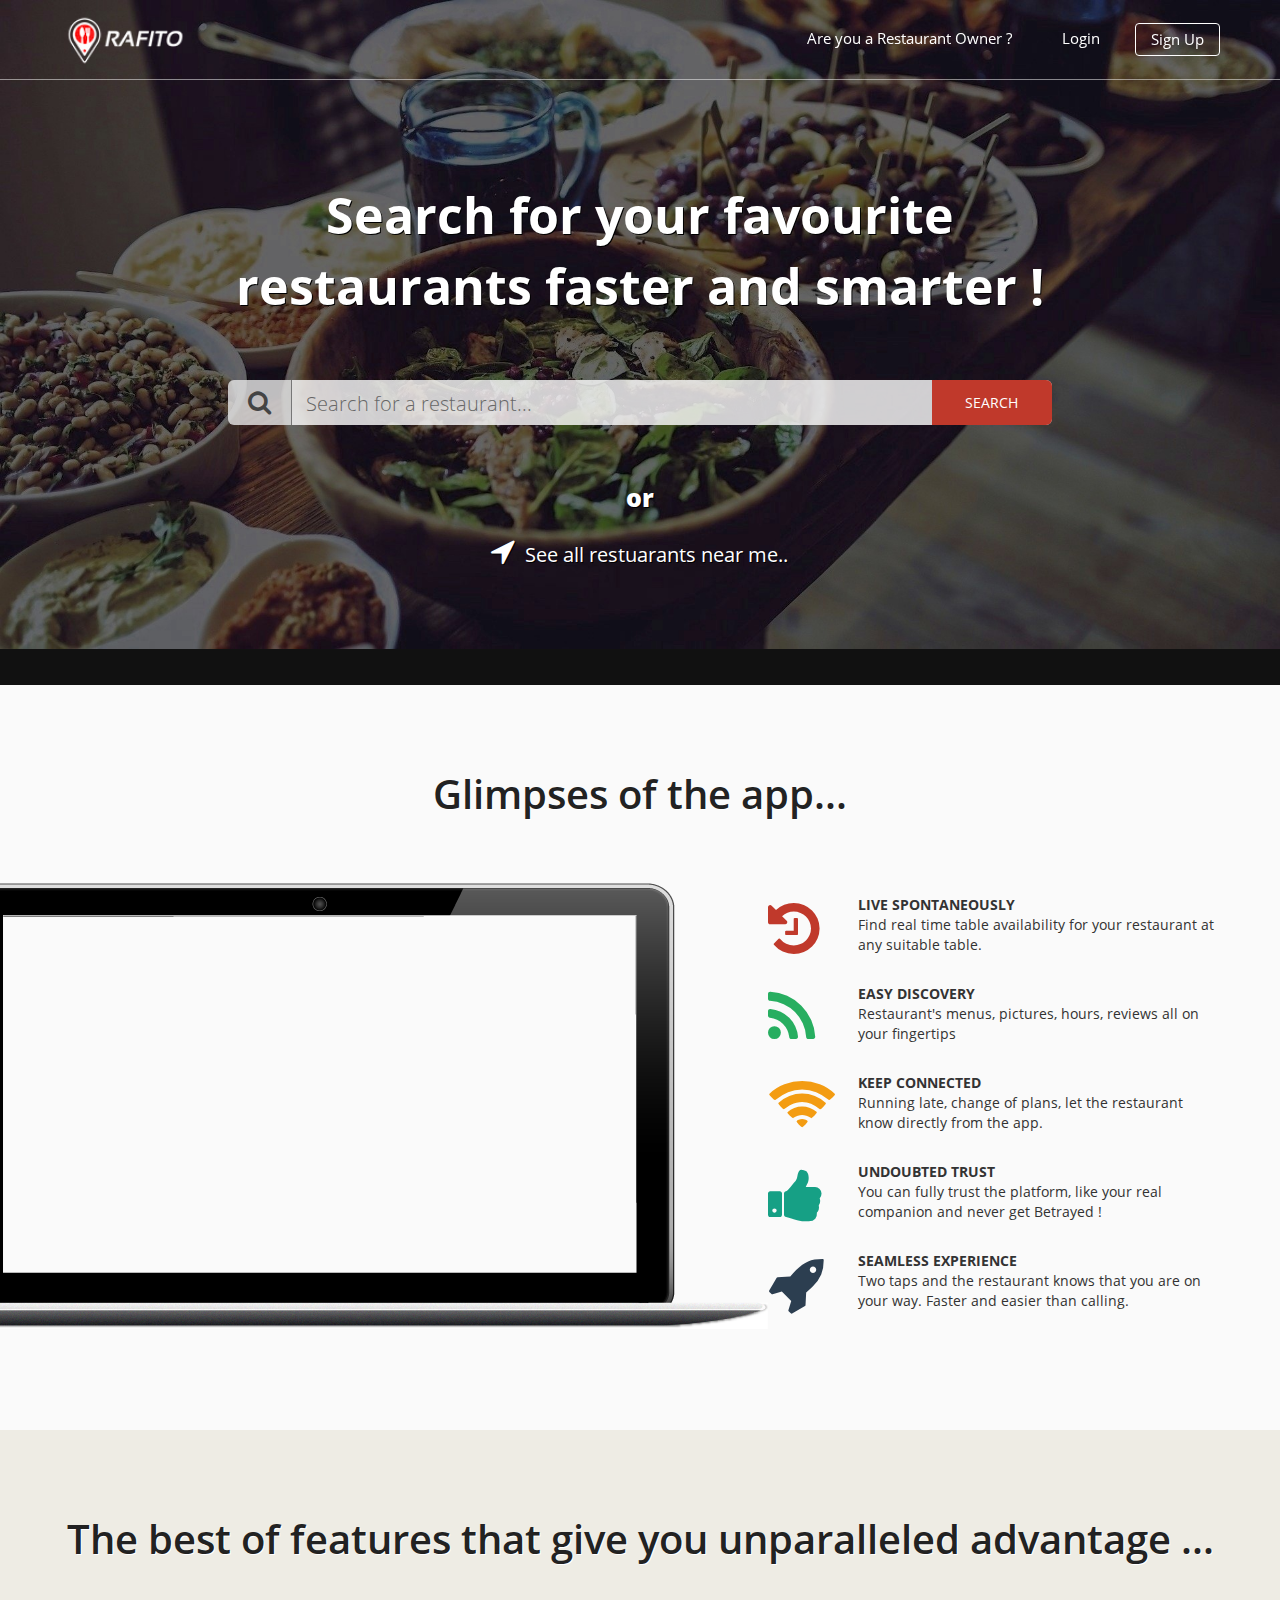
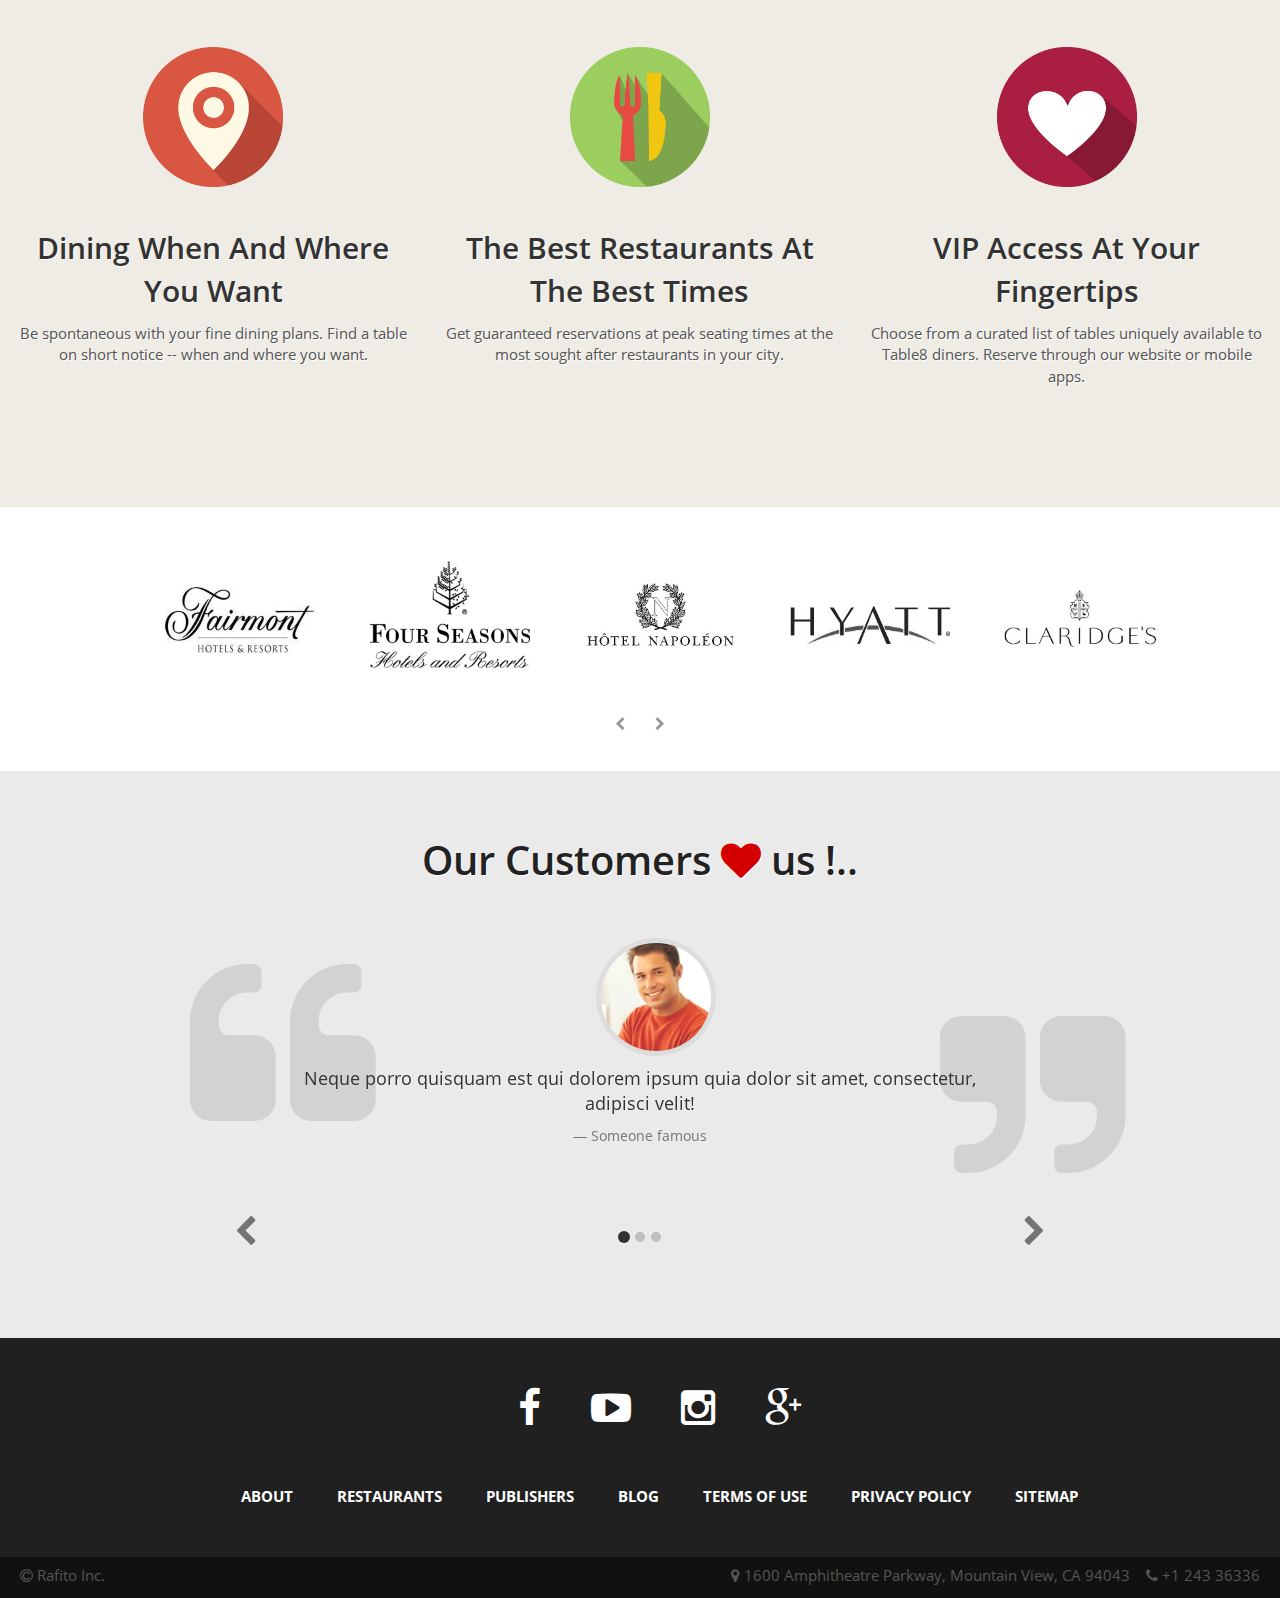
==== home.html @ d4e4ebee "beggining the search page" ====
<!DOCTYPE html>
<html>
	<head>
		<title>RAFITO</title>
		<link type="image/x-icon" rel="shortcut icon" href="" />
		<link rel="stylesheet" type="text/css" href="assets/css/style_home.css">
		<link rel="stylesheet" type="text/css" href="bower_components/bootstrap/dist/css/bootstrap.css">
		<link rel="stylesheet" type="text/css" href="bower_components/bootstrap/dist/css/bootstrap-theme.css">
		<link href="assets/fonts/font-awesome/css/font-awesome.min.css" rel="stylesheet" type="text/css"/>
		<script type="text/javascript" src="bower_components/jquery/dist/jquery.js"></script>
		
	</head>

	<body>
		<script type="text/javascript" src="bower_components/skrollr/src/skrollr.js"></script>
		<script type="text/javascript" src="bower_components/bootstrap/dist/js/bootstrap.js"></script>
		<script type="text/javascript" src="assets/plugins/jquery.scrollbox.js"></script>


		<div class="block start" >
	
			<img class="main-img" src="assets/img/back1.jpg">
			<div class="header" data-200="background:rgba(0,0,0,0);;border-bottom: 1px solid rgba(255,255,255,0.5);box-shadow: 0px 0px 0px 0px rgba(0,0,0,1);height:80px" data-500="background:rgba(50,50,50,1);height: 60px;box-shadow: -1px -3px 10px 4px rgba(0,0,0,0.75);border-bottom: 1px solid rgba(0,0,0,0);">
				<img src="assets/img/logo.png" class="logo" data-200="top:8px" data-500="top:-2px">
				<div class="header-search-bar-wrapper" data-200="top:-400px" data-500="top:12px">
					<i class="header-search-icon fa fa-search"></i>
					<input type="text" name="search" placeholder="Search for a restaurant...">
					<button class="header-input-search">SEARCH</button>
				</div>
				<div class="nav-buttons"  data-200="padding-top:13px" data-500="padding-top:4px">
					<div class="button ">Are you a Restaurant Owner ?</div>
					<div class="button ">Login</div>
					<div class="button makeup">Sign Up</div>
				</div>
			</div>
			<div class="head-text row">
				Search for your favourite restaurants faster and smarter !
			</div>
			<div class="search-box-wrapper row">
				<div class="col-md-8 col-md-offset-2">
					<div class="search-bar-wrapper">
						<i class="search-icon fa fa-search"></i>
						<input type="text" name="search" placeholder="Search for a restaurant...">
						<button class="input-search">SEARCH</button>
					</div>
				</div>
			</div>
			<div class="or-wrapper row">
				<div class="col-md-8 col-md-offset-2">
					<span class="or">or</span>
					<br><br>
					<div class="area-search-wrapper">
						<i class="area-search fa fa-location-arrow "></i><span class="area-search-text">&nbsp;&nbsp;See all restuarants near me..</span>
					</div>
				</div>
			</div>
		</div>

		<div class="block slider">
			<div class="row">
				<div class="slider-head col-md-12">Glimpses of the app...</div>
			</div>
			<div class="row">
				<div class="col-md-12">
					<img class="mac-frame" src='assets/img/mac2.png'>
					<div class="slider-side-frame">
						<div class="slider-desc-1 slider-desc">
							<div class="slider-desc-icon icon-1"><i class="fa fa-history"></i></div>
							<div class="slider-desc-text text-1">
								<span class="frmt">live spontaneously</span><br>
								Find real time table availability for your restaurant at any suitable table.
							</div>
						</div>
						<div class="slider-desc-2 slider-desc">
							<div class="slider-desc-icon icon-2"><i class="fa fa-rss"></i></div>
							<div class="slider-desc-text text-1">
								<span class="frmt">Easy Discovery</span><br>
								Restaurant's menus, pictures, hours, reviews all on your fingertips
							</div>
						</div>
						<div class="slider-desc-3 slider-desc">
							<div class="slider-desc-icon icon-3"><i class="fa fa-wifi"></i></div>
							<div class="slider-desc-text text-1">
								<span class="frmt">Keep Connected</span><br>
								Running late, change of plans, let the restaurant know directly from the app.
							</div>
						</div>
						<div class="slider-desc-4 slider-desc">
							<div class="slider-desc-icon icon-4"><i class="fa fa-thumbs-up"></i></div>
							<div class="slider-desc-text text-1">
								<span class="frmt">Undoubted Trust</span><br>
								You can fully trust the platform, like your real companion and never get Betrayed !
							</div>
						</div>
						<div class="slider-desc-5 slider-desc">
							<div class="slider-desc-icon icon-5"><i class="fa fa-rocket"></i></div>
							<div class="slider-desc-text text-1">
								<span class="frmt">Seamless Experience</span><br>
								Two taps and the restaurant knows that you are on your way. Faster and easier than calling.
							</div>
						</div>
					</div>
				</div>
			</div>
		</div>

		<div class="block features">
			<div class="row">
				<div class="class-md-12 feature-head">The best of features that give you unparalleled advantage ... </div>
			</div>
			<div class="row">
				<div class="col-md-4 feature-box">
					<img class="feature-img" src="assets/img/f1.png">
					<div class="feature-main">Dining When And Where You Want</div>
					<div class="feature-desc">Be spontaneous with your fine dining plans. Find a table on short notice -- when and where you want.</div>
				</div>
				<div class="col-md-4 feature-box">
					<img class="feature-img" src="assets/img/f2.png">
					<div class="feature-main">The Best Restaurants At The Best Times</div>
					<div class="feature-desc">Get guaranteed reservations at peak seating times at the most sought after restaurants in your city.</div>
				</div>
				<div class="col-md-4 feature-box">
					<img class="feature-img" src="assets/img/f3.png">
					<div class="feature-main">VIP Access At Your Fingertips</div>
					<div class="feature-desc">Choose from a curated list of tables uniquely available to Table8 diners. Reserve through our website or mobile apps.</div>
				</div>
			</div>
		</div>

		<div class="block clients">
			<div class='row'>
			    <div id="demo5" class="scroll-img">
			      	<ul>
			        	<li><a href="http://www.faceyourmanga.com/mangatar.php?id=234" target="_blank"><img src="assets/img/c1.jpg"></a></li>
				        <li><a href="http://www.faceyourmanga.com/mangatar.php?id=485" target="_blank"><img src="assets/img/c2.png"></a></li>
				        <li><a href="http://www.faceyourmanga.com/mangatar.php?id=511" target="_blank"><img src="assets/img/c3.jpg"></a></li>
				        <li><a href="http://www.faceyourmanga.com/mangatar.php?id=725" target="_blank"><img src="assets/img/c4.jpg"></a></li>
				        <li><a href="http://www.faceyourmanga.com/mangatar.php?id=840" target="_blank"><img src="assets/img/c5.jpg"></a></li>
				        <li><a href="http://www.faceyourmanga.com/mangatar.php?id=934" target="_blank"><img src="assets/img/c6.jpg"></a></li>
				        <li><a href="http://www.faceyourmanga.com/mangatar.php?id=1295" target="_blank"><img src="assets/img/c7.jpg"></a></li>
			      	</ul>
			    </div>
			    <div id="demo5-btn" class="text-center">
			      	<button class="btn" id="demo5-backward"><i class="fa fa-chevron-left"></i> </button>
			      	<button class="btn" id="demo5-forward"> <i class="fa fa-chevron-right"></i></button>
			    </div>
			</div>
		</div>

		<div class="block customer-love">
			<div class="quote quote-before"><i class="fa fa-quote-left"></i></div>
			<div class="quote quote-after"><i class="fa fa-quote-right"></i></div>
			<div class="row">
				<div class='col-md-12 customer-love-head'>
					Our Customers <i class=" heart fa fa-heart"></i> us !..
				</div>
			</div>
			<div class='row'>
			<div class='col-md-offset-2 col-md-8'>
		    	<div class="carousel slide" data-ride="carousel" id="quote-carousel">
		        <!-- Bottom Carousel Indicators -->
		        	<ol class="carousel-indicators">
		          		<li data-target="#quote-carousel" data-slide-to="0" class="active"></li>
		          		<li data-target="#quote-carousel" data-slide-to="1"></li>
		          		<li data-target="#quote-carousel" data-slide-to="2"></li>
		        	</ol>
		        
		        	<!-- Carousel Slides / Quotes -->
		        	<div class="carousel-inner">
		        
			          	<!-- Quote 1 -->
			          	<div class="item active">
			            	<blockquote>
			              		<div class="row">
			                		<div class="col-sm-2 col-sm-offset-5 text-center">
			                  			<img class="img-circle" src="assets/img/p1.jpg" style="width: 120px;">
			                		</div>
			                		<div class="col-sm-12 text-center">
			                  			<p>Neque porro quisquam est qui dolorem ipsum quia dolor sit amet, consectetur, adipisci velit!</p>
			                  			<small>Someone famous</small>
			                		</div>
			              		</div>
			            	</blockquote>
			          	</div>
			          
			          	<!-- Quote 2 -->
			          	<div class="item">
			            	<blockquote>
			              		<div class="row">
			                		<div class="col-sm-2 col-sm-offset-5 text-center">
			                  			<img class="img-circle" src="assets/img/p2.jpg" style="width: 120px;">
			                		</div>
			                		<div class="col-sm-12 text-center">
			                  			<p>Lorem ipsum dolor sit amet, consectetur adipiscing elit. Etiam auctor nec lacus ut tempor. Mauris.</p>
			                  			<small>Someone famous</small>
			                		</div>
			              		</div>
			            	</blockquote>
			          	</div>
			          
			          	<!-- Quote 3 -->
			          	<div class="item">
			            	<blockquote>
			              		<div class="row">
			                		<div class="col-sm-2 col-sm-offset-5 text-center">
			                  			<img class="img-circle" src="assets/img/p3.jpg" style="width: 120px;">
			                		</div>
			                		<div class="col-sm-12 text-center">
			                  			<p>Lorem ipsum dolor sit amet, consectetur adipiscing elit. Ut rutrum elit in arcu blandit, eget pretium nisl accumsan. Sed ultricies commodo tortor, eu pretium mauris.</p>
			                  			<small>Someone famous</small>
			                		</div>
			              		</div>
			            	</blockquote>
			          	</div>
		        	</div>
		        
			        <!-- Carousel Buttons Next/Prev -->
			        <a data-slide="prev" href="#quote-carousel" class="left carousel-control"><i class="fa fa-chevron-left"></i></a>
			        
			        <a data-slide="next" href="#quote-carousel" class="right carousel-control"><i class="fa fa-chevron-right"></i></a>
			      
		     	</div>                          
			</div>
			</div>
		</div>

		<div class="block footer">
			<div class="row social-wrapper">
				<div class="col-md-10 col-md-offset-1">
					<ul class="social_links">
						<li><a href="#"><i class="fa fa-facebook facebook-col"></i></a></li>
						<li><a href="#"><i class="fa fa-youtube-play youtube-col"></i></a></li>
						<li><a href="#"><i class="fa fa-instagram instagram-col"></i></a></li>
						<li><a href="#"><i class="fa fa-google-plus google-col"></i></a></li>
					</ul>
				</div>
			</div>

			<div class="row links-wrapper">
				<div class="col-md-10 col-md-offset-1">
					<ul class="footer_links">
						<li><a href="#">About</a></li>
						<li><a href="#">Restaurants</a></li>
						<li><a href="#">Publishers</a></li>
						<li><a href="#">Blog</a></li>
						<li><a href="#">Terms of Use</a></li>
						<li><a href="#">Privacy Policy</a></li>
						<li><a href="#">Sitemap</a></li>
					</ul>
				</div>
			</div>
		</div>

		<div class="block copyright">
			<div class="state"><i class="fa fa-copyright "></i> Rafito Inc.</div>
			<div class="contact"><i class="fa fa-map-marker "></i> 1600 Amphitheatre Parkway, Mountain View, CA 94043&nbsp;&nbsp;&nbsp;&nbsp;<i class="fa fa-phone">&nbsp;</i>+1 243 36336</div>
		</div>

		<script type="text/javascript">
		    

		    $(document).ready(function() {
			 	//Set the carousel options
			  	$('#quote-carousel').carousel({
			    	pause: true,
			    	interval: 4000,
			  	});
			});

			var s = skrollr.init();

			$('#demo5').scrollbox({
  				direction: 'h',
  				distance: 210
			});
			$('#demo5-backward').click(function () {
			 	$('#demo5').trigger('backward');
			});
			$('#demo5-forward').click(function () {
			 	$('#demo5').trigger('forward');
			});

		</script>

	</body>
</html>
---- assets/css/style_home.css ----
/*----------------------------- GENERAL --------------------------------*/

@font-face {
    font-family: OpenSans;
    src: url(../fonts/OpenSans-Light.ttf);
    font-weight: 200;
}

@font-face {
    font-family: OpenSans;
    src: url(../fonts/OpenSans-Regular.ttf);
    font-weight: 400;
}

@font-face {
    font-family: OpenSans;
    src: url(../fonts/OpenSans-Semibold.ttf);
    font-weight: 500;
}

@font-face {
    font-family: OpenSans;
    src: url(../fonts/OpenSans-Bold.ttf);
    font-weight: 800;
}

@font-face {
    font-family: OpenSans;
    src: url(../fonts/OpenSans-ExtraBold.ttf);
    font-weight: 900;
}


body {
	margin: 0px;
	padding : 0px;
	font-family: 'OpenSans' !important;
	background-color: #111 !important;
}

.block {
	width : 100%;
	position: relative;
	float: left;
}




/*----------------------------- START --------------------------------*/

.start {
	height: 685px;
}

.main-img {
	position: absolute;
	width: 100%;
}

.header {
	position: fixed;
	width: 100%;
	height: 80px;
	border-bottom: 1px solid white;
	z-index: 1000;
}

.logo {
	position: absolute;
	top: 8px;
	left: 60px;
	width: 130px;
}


.header-search-bar-wrapper {
	position: relative;
	float: left;
	width: calc(100% - 850px);
	height:36px;
	background-color: rgba(255,255,255,1);
	border-radius: 6px;
	color: #444;
	left: 250px;
	top: -100px;
	overflow: hidden;
}

.header-search-bar-wrapper>input {
	height: 36px;
	background-color: transparent;
	outline: none;
	font-size: 15px;
	border: 0px;
	color: #000;
	line-height: 20px;
	padding-left: 10px;
	font-weight: 200;
	width: calc(100% - 150px);
}

.header-search-icon {
	font-size: 20px !important;
	padding: 12px 10px;
	border-top-left-radius: 6px;
	border-bottom-left-radius: 6px;
	background-color: rgba(40,40,40,0.1);
	border-right: 1px solid #aaa;
	display: inline !important;
}

.header-input-search {
	float: right;
	border-top-right-radius: 6px;
	border-bottom-right-radius: 6px;
	height: 37px;
	border: 0px;
	width: 80px;
	background: #c0392b;
	color: white;
	outline: none;
}

.nav-buttons {
	width: auto;
	float : right;
	padding-top: 13px;
	margin-right: 50px;
}

.button {
	width: auto;
	position: relative;
	float: left;
	color: white;
	font-size: 15px;
	padding: 5px 15px;
	cursor: pointer;
	margin: 10px;
}

.makeup {
	transition: all 0.5s;
	border-radius: 4px;
	border: 1px solid white;
}

.makeup:hover {
	border-radius: 4px;
	border: 1px solid white;
	background: white;
	color: black;
}

.head-text {
	margin-top: 180px;
	height: 100px;
	width: 100%;
	padding: 0% 15%;
	position: absolute;
	text-align: center;
	color: white;
	font-weight: 800;
	font-size: 50px; 
	text-shadow: 1px 1px black;
}

.search-box-wrapper {
	margin-top: 380px;
	height: 100px;
	width: 100%;
	position: absolute;
}

.or-wrapper {
	margin-top: 480px;
	height: 100px;
	width: 100%;
	position: absolute;
	text-align: center;
	color: white;
	text-shadow: 1px 1px black;
}

.or {
	color: white;
	font-weight: 900;
	text-shadow: 1px 1px black;
	font-size: 25px;
}

.search-bar-wrapper {
	height: 45px;
	background-color: rgba(255,255,255,0.8);
	border-radius: 6px;
	color: #444;
}

.search-bar-wrapper>input {
	height: 45px;
	background-color: transparent;
	outline: none;
	font-size: 20px;
	border: 0px;
	color: #000;
	line-height: 25px;
	padding-left: 10px;
	font-weight: 200;
	width: calc(100% - 200px);
}

.search-icon {
	font-size: 25px !important;
	padding: 10px 20px;
	border-top-left-radius: 6px;
	border-bottom-left-radius: 6px;
	background-color: rgba(40,40,40,0.1);
	border-right: 1px solid #777;
}

.input-search {
	float: right;
	border-top-right-radius: 6px;
	border-bottom-right-radius: 6px;
	height: 45px;
	border: 0px;
	width: 120px;
	background: #c0392b;
	color: white;
	outline: none;
}

::-webkit-input-placeholder { /* WebKit browsers */
    color:    #666;
}
:-moz-placeholder { /* Mozilla Firefox 4 to 18 */
   color:    #666;
   opacity:  1;
}
::-moz-placeholder { /* Mozilla Firefox 19+ */
   color:    #666;
   opacity:  1;
}
:-ms-input-placeholder { /* Internet Explorer 10+ */
   color:    #666;
}

.area-search {
	font-size: 30px !important;
}

.area-search-text {
	font-size: 20px;
}

.area-search-wrapper {
	cursor: pointer;
}




/*----------------------------- SLIDER --------------------------------*/

.slider {
	height: auto;
	background-color: #fafafa;
	padding-bottom: 100px;
	padding-top: 20px;
}

.slider-head {
	width: 100%;
	padding: 60px 0px;
	text-align: center;
	color: #222;
	font-weight: 500;
	font-size: 40px; 
	text-shadow: 1px 1px white;
}

.mac-frame {
	padding: 00px 0px;
	margin-left: -150px;
}

.slider-side-frame {
	width : 450px;
	height: auto;
	position: relative;
	float: right;
	right: 50px;
}

.slider-desc {
	width: 100%;
	height: 86px;
	margin: 3px;
}

.slider-desc-icon {
	width: 60px;
	font-size: 60px;
	float: left;
}

.icon-1 {
	color : #c0392b;
}

.icon-2 {
	color : #27ae60;
}

.icon-3 {
	color : #f39c12;
}

.icon-4 {
	color : #16a085;
}

.icon-5 {
	color : #2c3e50;
}

.slider-desc-text {
	width: 100%;
	padding-left: 90px;
	padding-top: 10px;
}

.frmt {
	text-transform: uppercase;
	font-weight: 800;
}




/*----------------------------- FEATURES --------------------------------*/

.features {
	height: auto;
	background-color: #eeece4;
	padding-bottom: 120px;
	padding-top: 0px;
}

.feature-box {
	text-align: center;
	text-shadow: 1px 1px white;
}

.feature-img {
	width: 140px;
	padding-bottom: 30px;
}

.feature-main {
	font-weight: 500;
	font-size: 30px;
	padding: 10px 20px;
}

.feature-desc {
	color: #555;
	font-size: 15px;
}

.feature-head {
	width: 100%;
	padding: 80px 0px;
	text-align: center;
	color: #222;
	font-weight: 500;
	font-size: 40px; 
	text-shadow: 1px 1px white;
}


/*----------------------------- CLIENTS --------------------------------*/

.clients {
	height: auto;
	background-color: #fff;
	padding: 30px 0px;
}

.clients-head {
	width: 100%;
	padding-top: 60px;
	text-align: center;
	color: #222;
	font-weight: 500;
	font-size: 40px; 
	text-shadow: 1px 1px white;
}

.scroll-img {
	width: 1100px;
	height: 160px;
	overflow: hidden;
	font-size: 0;
	margin-left: calc(50% - 550px);
}

.scroll-img ul {
	width: 700px;
	height: 600px;
	margin: 0;
}

.scroll-img ul li {
	display: inline-block;
	margin: 10px 0 10px 10px;
}

.scroll-img ul li a img {
	width: 200px;
	padding: 0px 20px;
	-webkit-filter: grayscale(100%);
	filter: grayscale(100%);
}

.scroll-img ul li a img:hover {
	-webkit-filter: grayscale(0%);
	filter: grayscale(0%);
}


#demo5.scroll-img ul {
	width: 1500px;
}

#demo5-btn {
	width: 1100px;
	padding-top: 10px;
	margin-left: calc(50% - 550px);
}

#demo5-btn>button {
	background-color: transparent;
	opacity: 0.5;
	outline: none;
}

#demo5-btn>button:hover {
	background-color: transparent;
	opacity: 1;
	box-shadow: 0px 0px 0px 0px;
}




/*----------------------------- CUSTOMER LOVE --------------------------------*/

.customer-love {
	height: auto;
	background-color: #eaeaea;
	padding-bottom: 80px;
	padding-top: 60px;
}

.customer-love-head {
	width: 100%;
	padding-bottom: 10px;
	text-align: center;
	color: #222;
	font-weight: 500;
	font-size: 40px; 
	text-shadow: 1px 1px white;
}

.quote {
	position: absolute;
	color: rgba(0,0,0,0.1);
	font-size: 200px;
}

.quote-before {
	top: 130px;
	left: calc(50% - 450px);
}

.quote-after {
	bottom: 100px;
	left: calc(50% + 300px);
}

.heart {
	color: #d40000 !important;
}

/* carousel */
#quote-carousel 
{
  padding: 0 10px 30px 10px;
  margin-top: 30px 0px 0px;
}

.carousel-inner {
	height: 300px;
}

/* Control buttons  */
#quote-carousel .carousel-control
{
  background: none;
  color: #222;
  font-size: 2.3em;
  text-shadow: none;
  margin-top:280px;
}
/* Previous button  */
#quote-carousel .carousel-control.left 
{
  left: -45px;
  color: black !important;
}
/* Next button  */
#quote-carousel .carousel-control.right 
{
  right: -45px;
  color: black !important;
}
/* Changes the position of the indicators */
#quote-carousel .carousel-indicators 
{
  right: 50%;
  top: auto;
  bottom: 0px;
  margin-right: -19px;

}
/* Changes the color of the indicators */
#quote-carousel .carousel-indicators li 
{
  background: #c0c0c0;
  border: 0px !important;
}
#quote-carousel .carousel-indicators .active 
{
  background: #333333;
}
#quote-carousel img
{
  width: 400px;
  border : 5px solid #ddd;
}
/* End carousel */

.item blockquote {
    border-left: none; 
    margin: 0;
}

.item blockquote img {
    margin-bottom: 10px;
}







/**
  MEDIA QUERIES
*/

/* Small devices (tablets, 768px and up) */
@media (min-width: 768px) { 
    #quote-carousel 
    {
      margin-bottom: 0;
      padding: 0 40px 30px 40px;
      margin-top: 30px;
    }
    
}

/* Small devices (tablets, up to 768px) */
@media (max-width: 768px) { 
    
    /* Make the indicators larger for easier clicking with fingers/thumb on mobile */
    
    #quote-carousel .carousel-indicators {
        bottom: -20px !important;  
    }
    #quote-carousel .carousel-indicators li {
        display: inline-block;
        margin: 0px 5px;
        width: 15px;
        height: 15px;
    }
    #quote-carousel .carousel-indicators li.active {
        margin: 0px 5px;
        width: 20px;
        height: 20px;
    }
}

/*----------------------------- FOOTER --------------------------------*/

.footer {
	height: auto;
	background-color: #202020;
	padding: 20px 0px;
}

.links-wrapper, .social-wrapper {
	text-align: center;
}

.footer_links, .social_links {
	text-transform: uppercase;
	font-weight: 800;
	color: #eee !important;
	list-style: none;
	font-size: 15px;
}

.social_links {
	font-size: 40px;
	font-weight: 900;
}

.footer_links>li, .social_links>li {
	display: inline-block;
	padding: 20px;
	margin-top: 10px 0px;
}

a {
	color: white !important;
}

.facebook-col:hover {
	color: #3b5998;
}

.youtube-col:hover {
	color: #bb0000;
}

.instagram-col:hover {
	color: #675144;
}

.google-col:hover {
	color: #dd4b39;
}


/*----------------------------- COPYRIGHT --------------------------------*/

.copyright {
	height: auto;
	padding-bottom: 20px;
	background-color: #111;
	color: 	#555;
	font-size: 15px;
}

.contact {
	position: relative;
	float: right;
	width: auto;
	top: 8px;
	right: 20px;
}

.state {
	position: relative;
	float: left;
	width: auto;
	top: 8px;
	left: 20px;
}
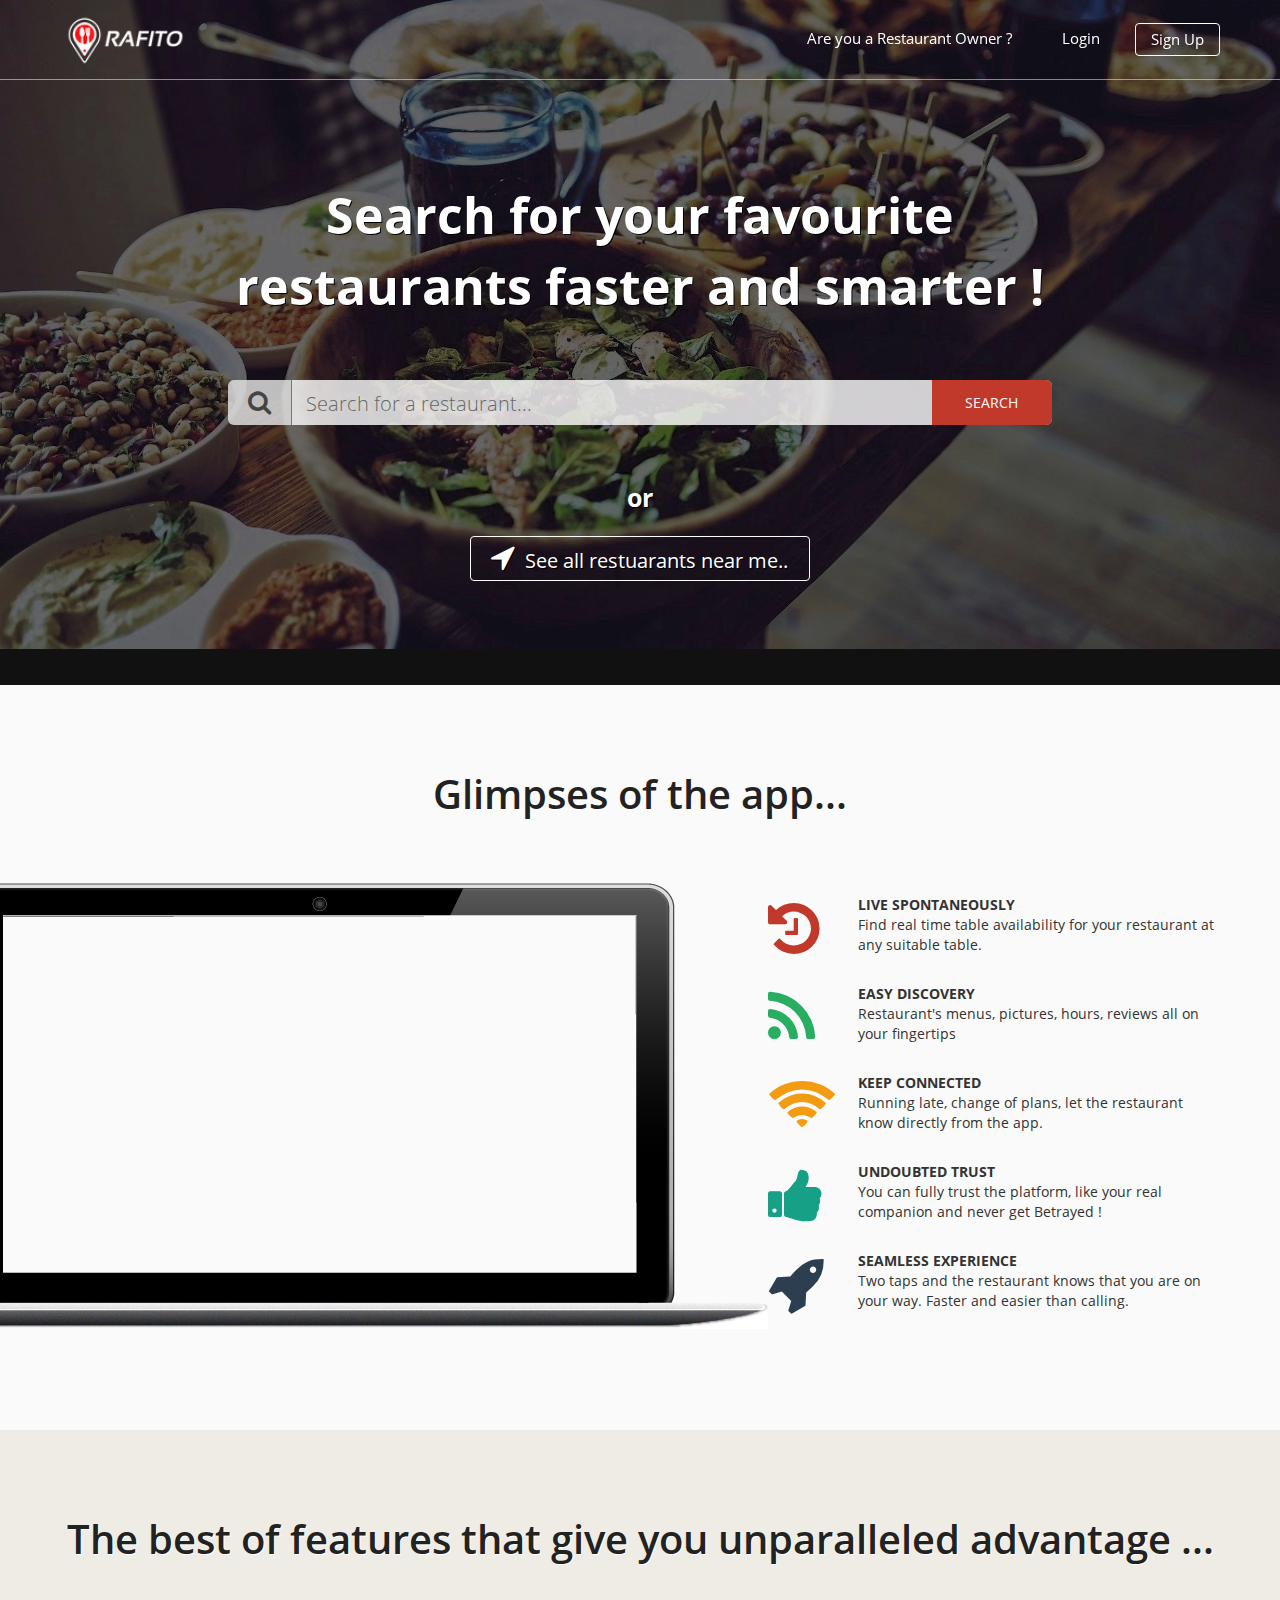
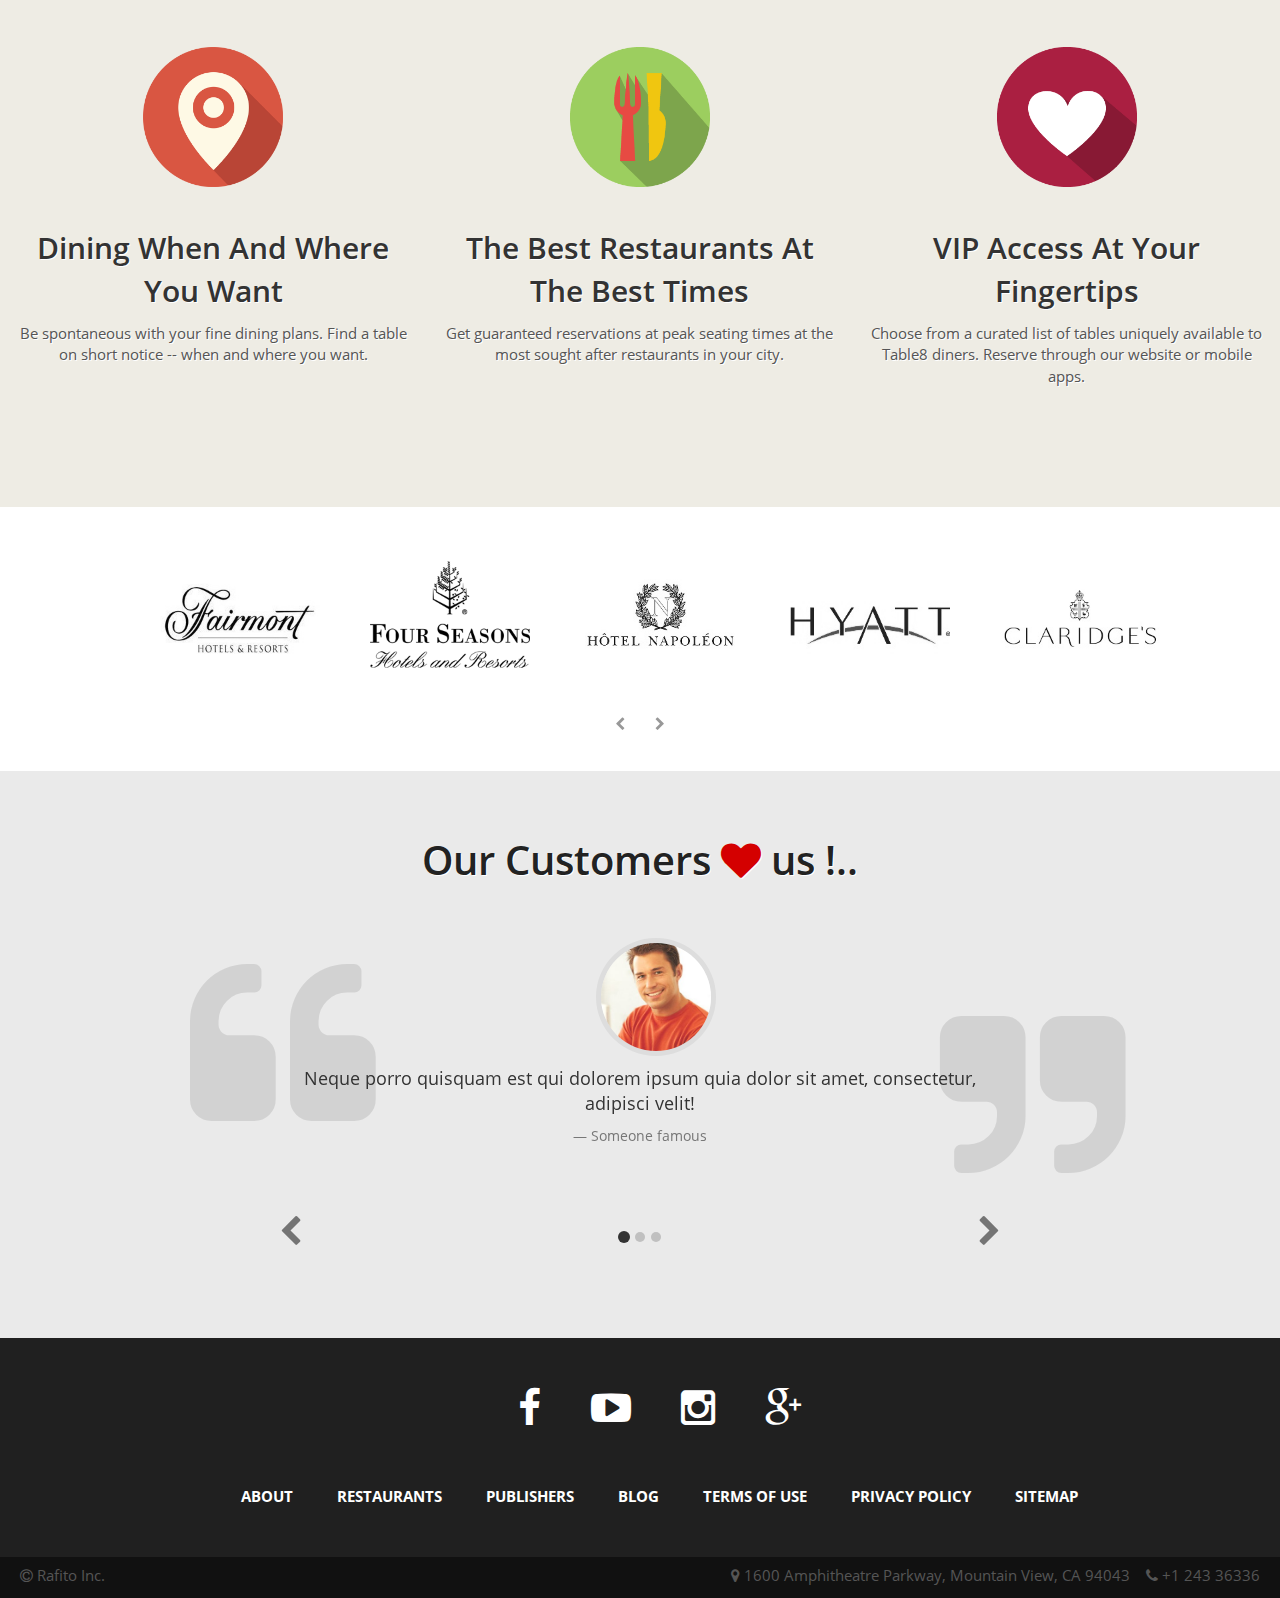
==== commit cc277001: "resto updated and responsiveness fixed" ====
--- a/home.html
+++ b/home.html
@@ -109,17 +109,17 @@
 				<div class="class-md-12 feature-head">The best of features that give you unparalleled advantage ... </div>
 			</div>
 			<div class="row">
-				<div class="col-md-4 feature-box">
+				<div class="col-lg-4 col-md-4 col-xs-10 col-md-offset-0 col-xs-offset-1 feature-box">
 					<img class="feature-img" src="assets/img/f1.png">
 					<div class="feature-main">Dining When And Where You Want</div>
 					<div class="feature-desc">Be spontaneous with your fine dining plans. Find a table on short notice -- when and where you want.</div>
 				</div>
-				<div class="col-md-4 feature-box">
+				<div class="col-lg-4 col-md-4 col-xs-10 col-md-offset-0 col-xs-offset-1 feature-box">
 					<img class="feature-img" src="assets/img/f2.png">
 					<div class="feature-main">The Best Restaurants At The Best Times</div>
 					<div class="feature-desc">Get guaranteed reservations at peak seating times at the most sought after restaurants in your city.</div>
 				</div>
-				<div class="col-md-4 feature-box">
+				<div class="col-lg-4 col-md-4 col-xs-10 col-md-offset-0 col-xs-offset-1 feature-box">
 					<img class="feature-img" src="assets/img/f3.png">
 					<div class="feature-main">VIP Access At Your Fingertips</div>
 					<div class="feature-desc">Choose from a curated list of tables uniquely available to Table8 diners. Reserve through our website or mobile apps.</div>
--- a/assets/css/style_home.css
+++ b/assets/css/style_home.css
@@ -186,7 +186,7 @@
 
 .or {
 	color: white;
-	font-weight: 900;
+	font-weight: 800;
 	text-shadow: 1px 1px black;
 	font-size: 25px;
 }
@@ -257,8 +257,12 @@
 
 .area-search-wrapper {
 	cursor: pointer;
-}
-
+	border: 1px solid white;
+	border-radius: 4px;
+	width: 340px;
+	margin-left: calc(50% - 170px);
+	padding: 5px 0px;
+}
 
 
 
@@ -345,13 +349,14 @@
 .features {
 	height: auto;
 	background-color: #eeece4;
-	padding-bottom: 120px;
+	padding-bottom: 20px;
 	padding-top: 0px;
 }
 
 .feature-box {
 	text-align: center;
 	text-shadow: 1px 1px white;
+	padding-bottom: 100px;
 }
 
 .feature-img {
@@ -383,6 +388,46 @@
 
 /*----------------------------- CLIENTS --------------------------------*/
 
+@media (max-width: 768px) {
+	.scroll-img {
+		width: 460px;
+		height: 160px;
+		overflow: hidden;
+		font-size: 0;
+		margin-left: calc(50% - 230px);
+	}
+}
+
+@media (min-width: 768px) and (max-width: 992px) {
+	.scroll-img {
+		width: 700px;
+		height: 160px;
+		overflow: hidden;
+		font-size: 0;
+		margin-left: calc(50% - 350px);
+	}
+}
+
+@media (min-width: 992px) and (max-width: 1200px) {
+	.scroll-img {
+		width: 900px;
+		height: 160px;
+		overflow: hidden;
+		font-size: 0;
+		margin-left: calc(50% - 450px);
+	}
+}
+
+@media (min-width: 1200px) {
+	.scroll-img {
+		width: 1100px;
+		height: 160px;
+		overflow: hidden;
+		font-size: 0;
+		margin-left: calc(50% - 550px);
+	}
+}
+
 .clients {
 	height: auto;
 	background-color: #fff;
@@ -399,13 +444,6 @@
 	text-shadow: 1px 1px white;
 }
 
-.scroll-img {
-	width: 1100px;
-	height: 160px;
-	overflow: hidden;
-	font-size: 0;
-	margin-left: calc(50% - 550px);
-}
 
 .scroll-img ul {
 	width: 700px;
@@ -518,13 +556,11 @@
 /* Previous button  */
 #quote-carousel .carousel-control.left 
 {
-  left: -45px;
   color: black !important;
 }
 /* Next button  */
 #quote-carousel .carousel-control.right 
 {
-  right: -45px;
   color: black !important;
 }
 /* Changes the position of the indicators */
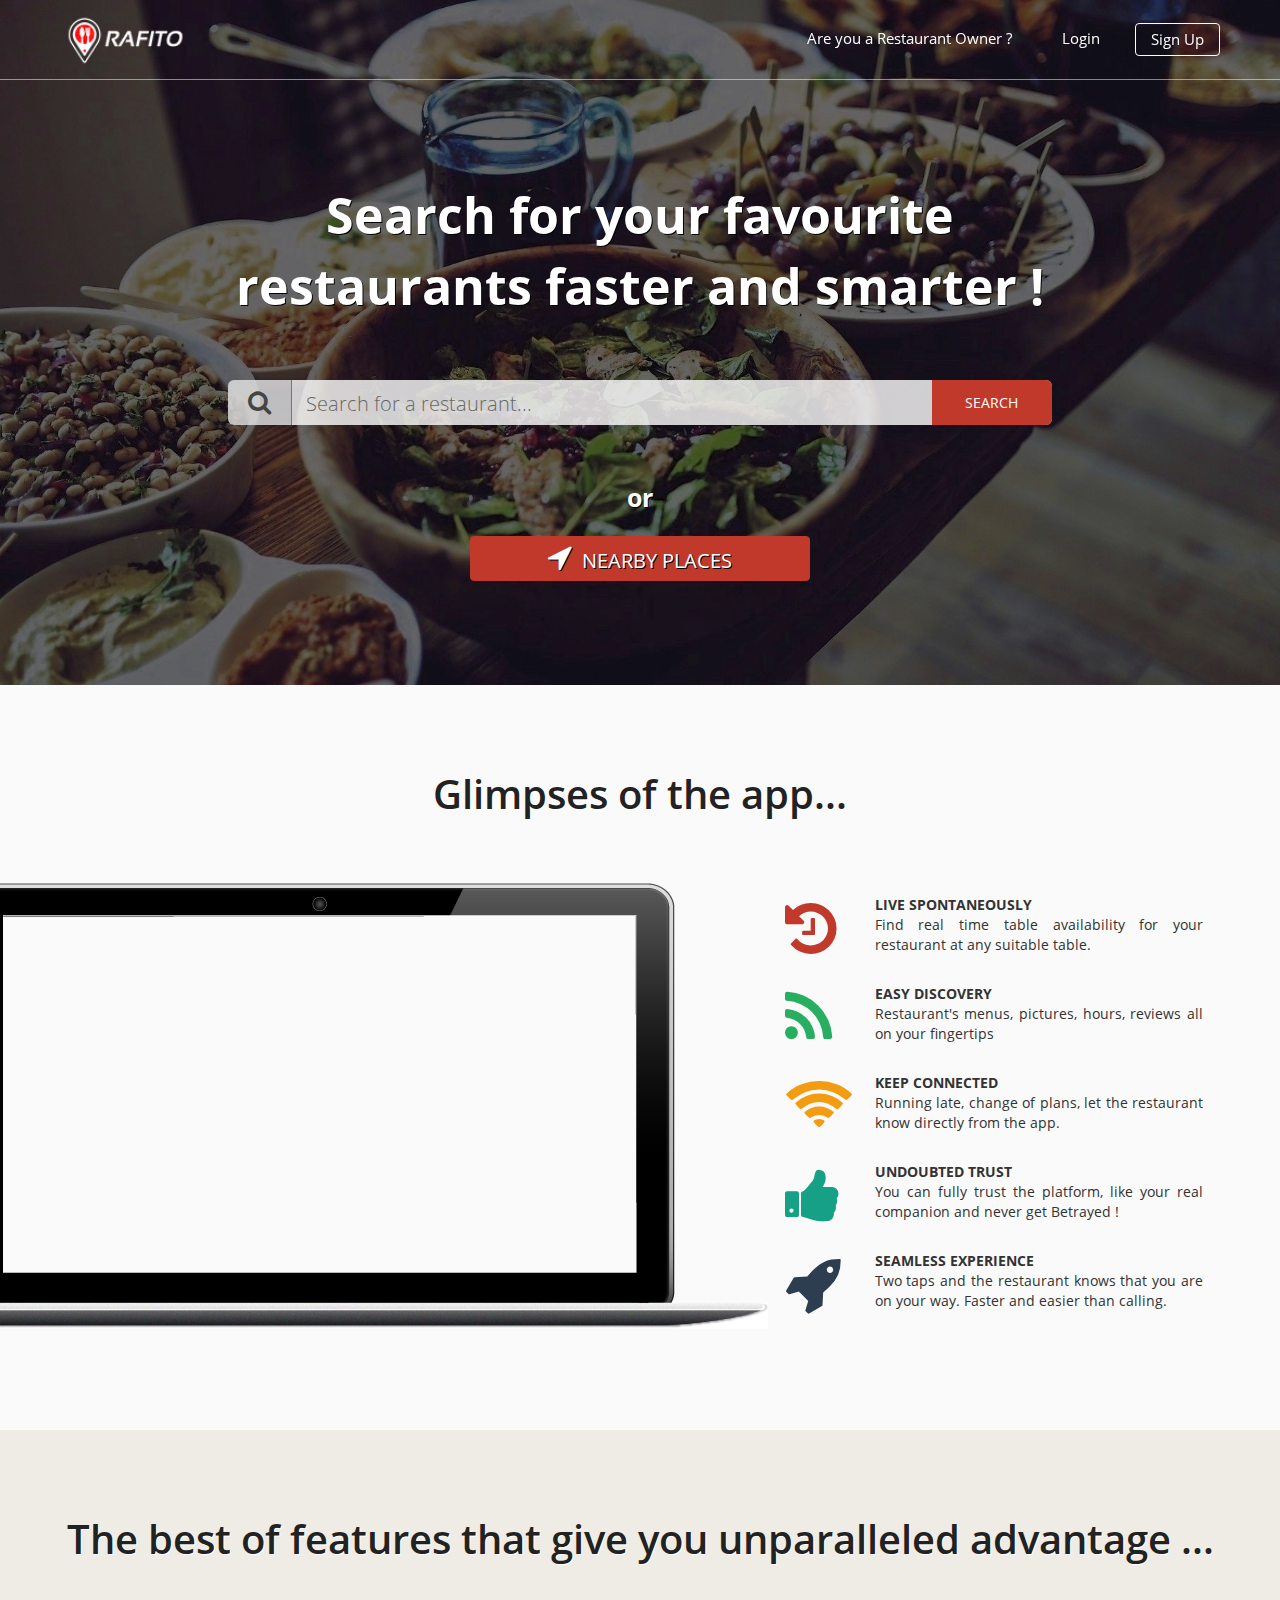
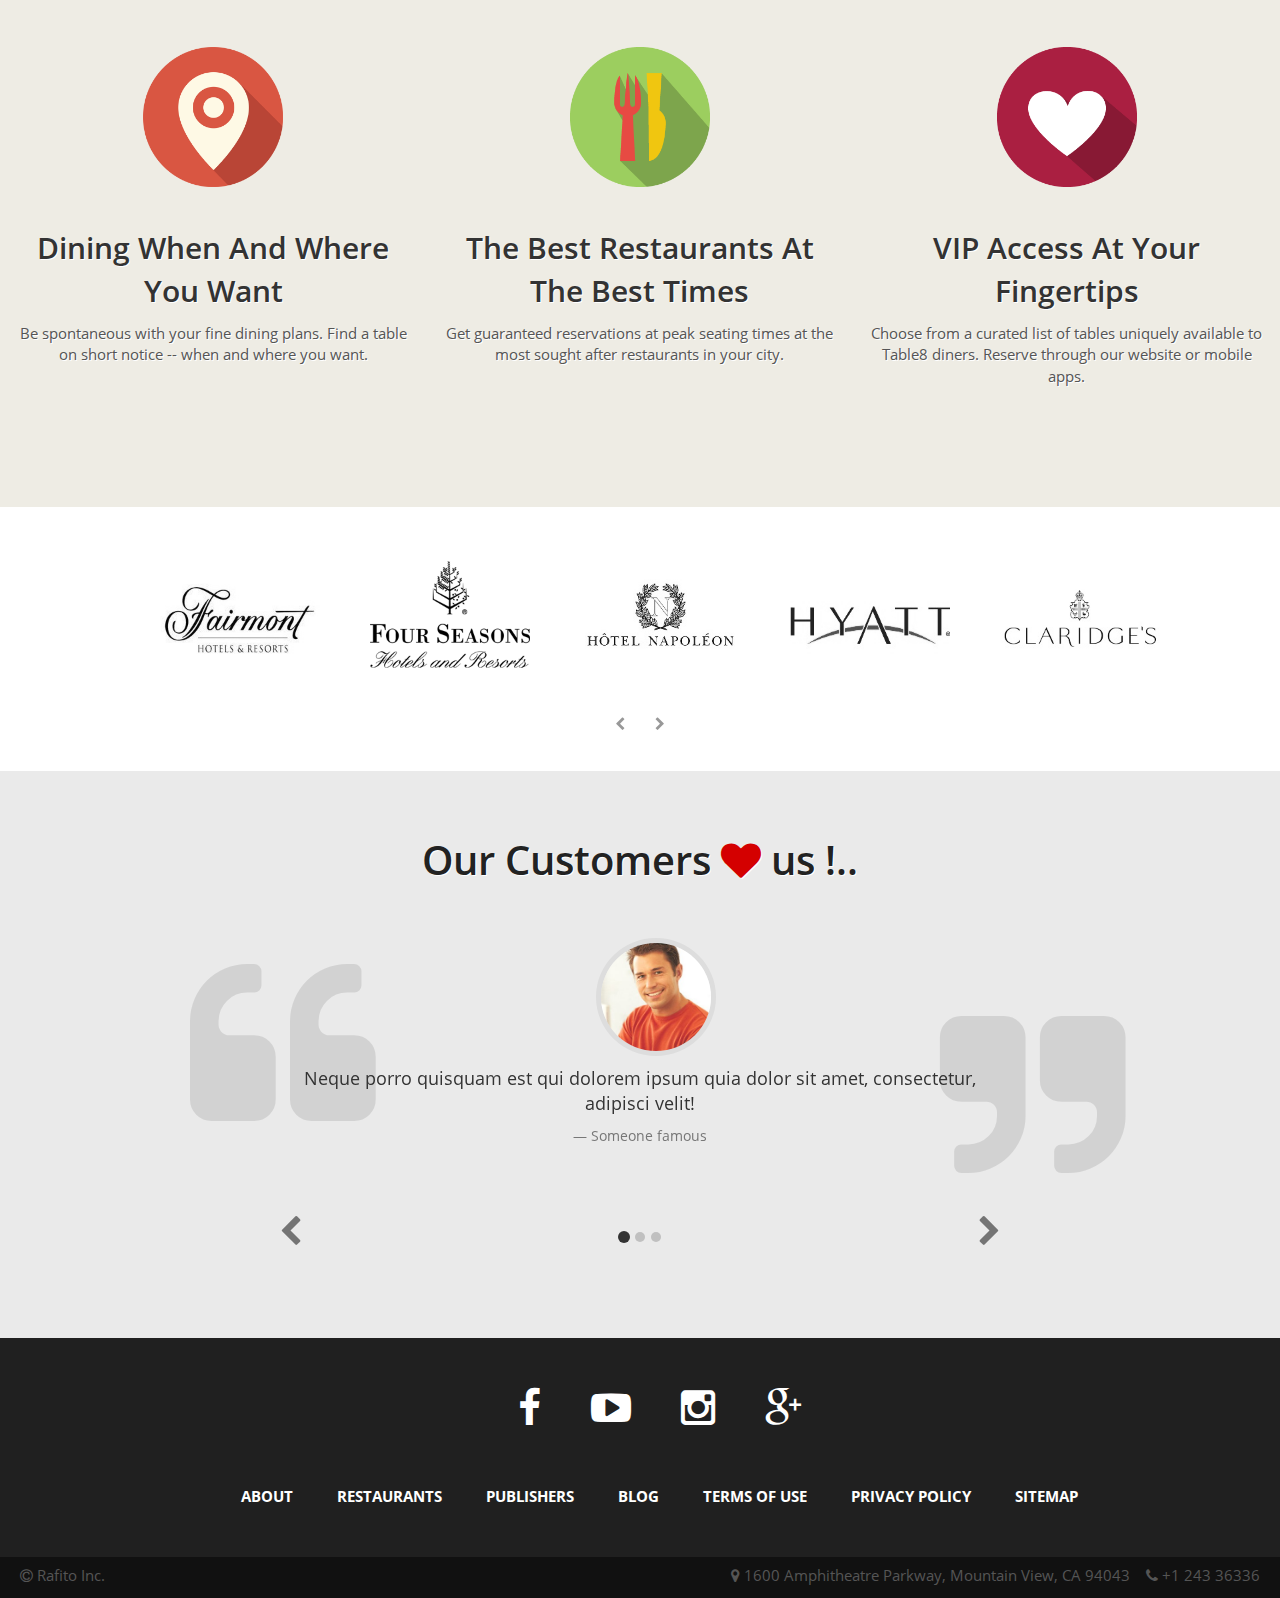
==== commit a161ab9c: "fully responsive HOME" ====
--- a/home.html
+++ b/home.html
@@ -17,6 +17,15 @@
 		<script type="text/javascript" src="assets/plugins/jquery.scrollbox.js"></script>
 
 
+		<div class="alt-search" data-480="display:none" data-500="display:block">
+			<div class="alt-search-bar-wrapper">
+				<i class="alt-search-icon fa fa-search"></i>
+				<input type="text" name="search" placeholder="Search for a restaurant...">
+				<button class="alt-input-search">SEARCH</button>
+			</div>
+		</div>
+
+
 		<div class="block start" >
 	
 			<img class="main-img" src="assets/img/back1.jpg">
@@ -28,16 +37,18 @@
 					<button class="header-input-search">SEARCH</button>
 				</div>
 				<div class="nav-buttons"  data-200="padding-top:13px" data-500="padding-top:4px">
-					<div class="button ">Are you a Restaurant Owner ?</div>
-					<div class="button ">Login</div>
-					<div class="button makeup">Sign Up</div>
-				</div>
-			</div>
+					<div class="b1 button ">Are you a Restaurant Owner ?</div>
+					<div class="b2 button ">Login</div>
+					<div class="b3 button makeup">Sign Up</div>
+				</div>
+			</div>
+
+			
 			<div class="head-text row">
-				Search for your favourite restaurants faster and smarter !
+					Search for your favourite restaurants faster and smarter !
 			</div>
 			<div class="search-box-wrapper row">
-				<div class="col-md-8 col-md-offset-2">
+				<div class="col-md-8 col-md-offset-2 col-sm-10 col-sm-offset-1">
 					<div class="search-bar-wrapper">
 						<i class="search-icon fa fa-search"></i>
 						<input type="text" name="search" placeholder="Search for a restaurant...">
@@ -50,7 +61,7 @@
 					<span class="or">or</span>
 					<br><br>
 					<div class="area-search-wrapper">
-						<i class="area-search fa fa-location-arrow "></i><span class="area-search-text">&nbsp;&nbsp;See all restuarants near me..</span>
+						<i class="area-search fa fa-location-arrow "></i><span class="area-search-text">&nbsp;&nbsp;NEARBY PLACES</span>
 					</div>
 				</div>
 			</div>
@@ -61,8 +72,10 @@
 				<div class="slider-head col-md-12">Glimpses of the app...</div>
 			</div>
 			<div class="row">
-				<div class="col-md-12">
+				<div class="col-lg-7 col-md-12">
 					<img class="mac-frame" src='assets/img/mac2.png'>
+				</div>
+				<div class="col-lg-5 col-md-12 slider-side-frame-wrapper">
 					<div class="slider-side-frame">
 						<div class="slider-desc-1 slider-desc">
 							<div class="slider-desc-icon icon-1"><i class="fa fa-history"></i></div>
--- a/assets/css/style_home.css
+++ b/assets/css/style_home.css
@@ -37,14 +37,71 @@
 	padding : 0px;
 	font-family: 'OpenSans' !important;
 	background-color: #111 !important;
+	overflow-x: hidden; 
 }
 
 .block {
 	width : 100%;
 	position: relative;
 	float: left;
-}
-
+	overflow: hidden;
+}
+
+.alt-search {
+	position: fixed;
+	top: 60px;
+	z-index: 1001;
+	width: 100%;
+	background-color: #333;
+	padding: 10px;
+}
+
+.alt-search-bar-wrapper {
+	position: relative;
+	float: left;
+	width: 90%;
+	height:36px;
+	background-color: rgba(255,255,255,1);
+	border-radius: 6px;
+	color: #444;
+	left: 5%;
+	overflow: hidden;
+}
+
+.alt-search-bar-wrapper>input {
+	height: 36px;
+	background-color: transparent;
+	outline: none;
+	font-size: 15px;
+	border: 0px;
+	color: #000;
+	line-height: 20px;
+	padding-left: 10px;
+	font-weight: 200;
+	width: calc(100% - 150px);
+}
+
+.alt-search-icon {
+	font-size: 20px !important;
+	padding: 12px 10px;
+	border-top-left-radius: 6px;
+	border-bottom-left-radius: 6px;
+	background-color: rgba(40,40,40,0.1);
+	border-right: 1px solid #aaa;
+	display: inline !important;
+}
+
+.alt-input-search {
+	float: right;
+	border-top-right-radius: 6px;
+	border-bottom-right-radius: 6px;
+	height: 37px;
+	border: 0px;
+	width: 80px;
+	background: #c0392b;
+	color: white;
+	outline: none;
+}
 
 
 
@@ -56,7 +113,7 @@
 
 .main-img {
 	position: absolute;
-	width: 100%;
+	height: 100%;
 }
 
 .header {
@@ -84,7 +141,6 @@
 	border-radius: 6px;
 	color: #444;
 	left: 250px;
-	top: -100px;
 	overflow: hidden;
 }
 
@@ -163,8 +219,58 @@
 	text-align: center;
 	color: white;
 	font-weight: 800;
-	font-size: 50px; 
 	text-shadow: 1px 1px black;
+}
+
+@media (max-width: 768px) {
+	.head-text {
+		font-size: 35px; 
+	}
+	.header-search-bar-wrapper {
+		display: none;
+	}
+	.alt-search {
+		display: block;
+	}
+	.b1 {
+		display: none;
+	}
+}
+
+@media (min-width: 768px) and (max-width: 992px) {
+	.head-text {
+		font-size: 35px; 
+	}
+	.header-search-bar-wrapper {
+		display: none;
+	}
+	.alt-search {
+		display: block;
+	}
+}
+
+@media (min-width: 992px) and (max-width: 1200px) {
+	.head-text {
+		font-size: 40px; 
+	}
+	.header-search-bar-wrapper {
+		display: none;
+	}
+	.alt-search {
+		display: block;
+	}
+}
+
+@media (min-width: 1200px) {
+	.head-text {
+		font-size: 50px; 
+	}
+	.header-search-bar-wrapper {
+		display: block;
+	}
+	.alt-search {
+		display: none !important;
+	}
 }
 
 .search-box-wrapper {
@@ -257,11 +363,16 @@
 
 .area-search-wrapper {
 	cursor: pointer;
-	border: 1px solid white;
+	border: 1px solid #c0392b;
 	border-radius: 4px;
 	width: 340px;
 	margin-left: calc(50% - 170px);
 	padding: 5px 0px;
+	background-color: #c0392b;
+}
+
+.area-search-wrapper:hover {
+	background-color:#b8222d;
 }
 
 
@@ -285,17 +396,56 @@
 	text-shadow: 1px 1px white;
 }
 
-.mac-frame {
-	padding: 00px 0px;
-	margin-left: -150px;
-}
+@media (max-width: 768px) {
+	.mac-frame {
+		display: none;
+	}
+}
+
+@media (min-width: 768px) and (max-width: 992px) {
+	.mac-frame {
+		display: none;
+	}
+	.slider-side-frame-wrapper {
+		padding: 0px 200px !important;
+		text-align: justify;
+	}
+}
+
+@media (min-width: 992px) and (max-width: 1200px) {
+	.mac-frame {
+		padding: 00px 0px;
+		margin-bottom: 40px;
+		width: 90%;
+		margin-left: 5%; 
+	}
+
+	.slider-side-frame-wrapper {
+		padding: 0px 25% !important;
+		text-align: justify;
+	}
+}
+
+@media (min-width: 1200px) {
+	.mac-frame {
+		padding: 00px 0px;
+		margin-left: -150px;
+	}
+
+	.slider-side-frame-wrapper {
+		padding-right: 100px !important;
+		text-align: justify;
+	}
+}
+
+
+
+
 
 .slider-side-frame {
-	width : 450px;
 	height: auto;
 	position: relative;
-	float: right;
-	right: 50px;
+	left: 20px;
 }
 
 .slider-desc {
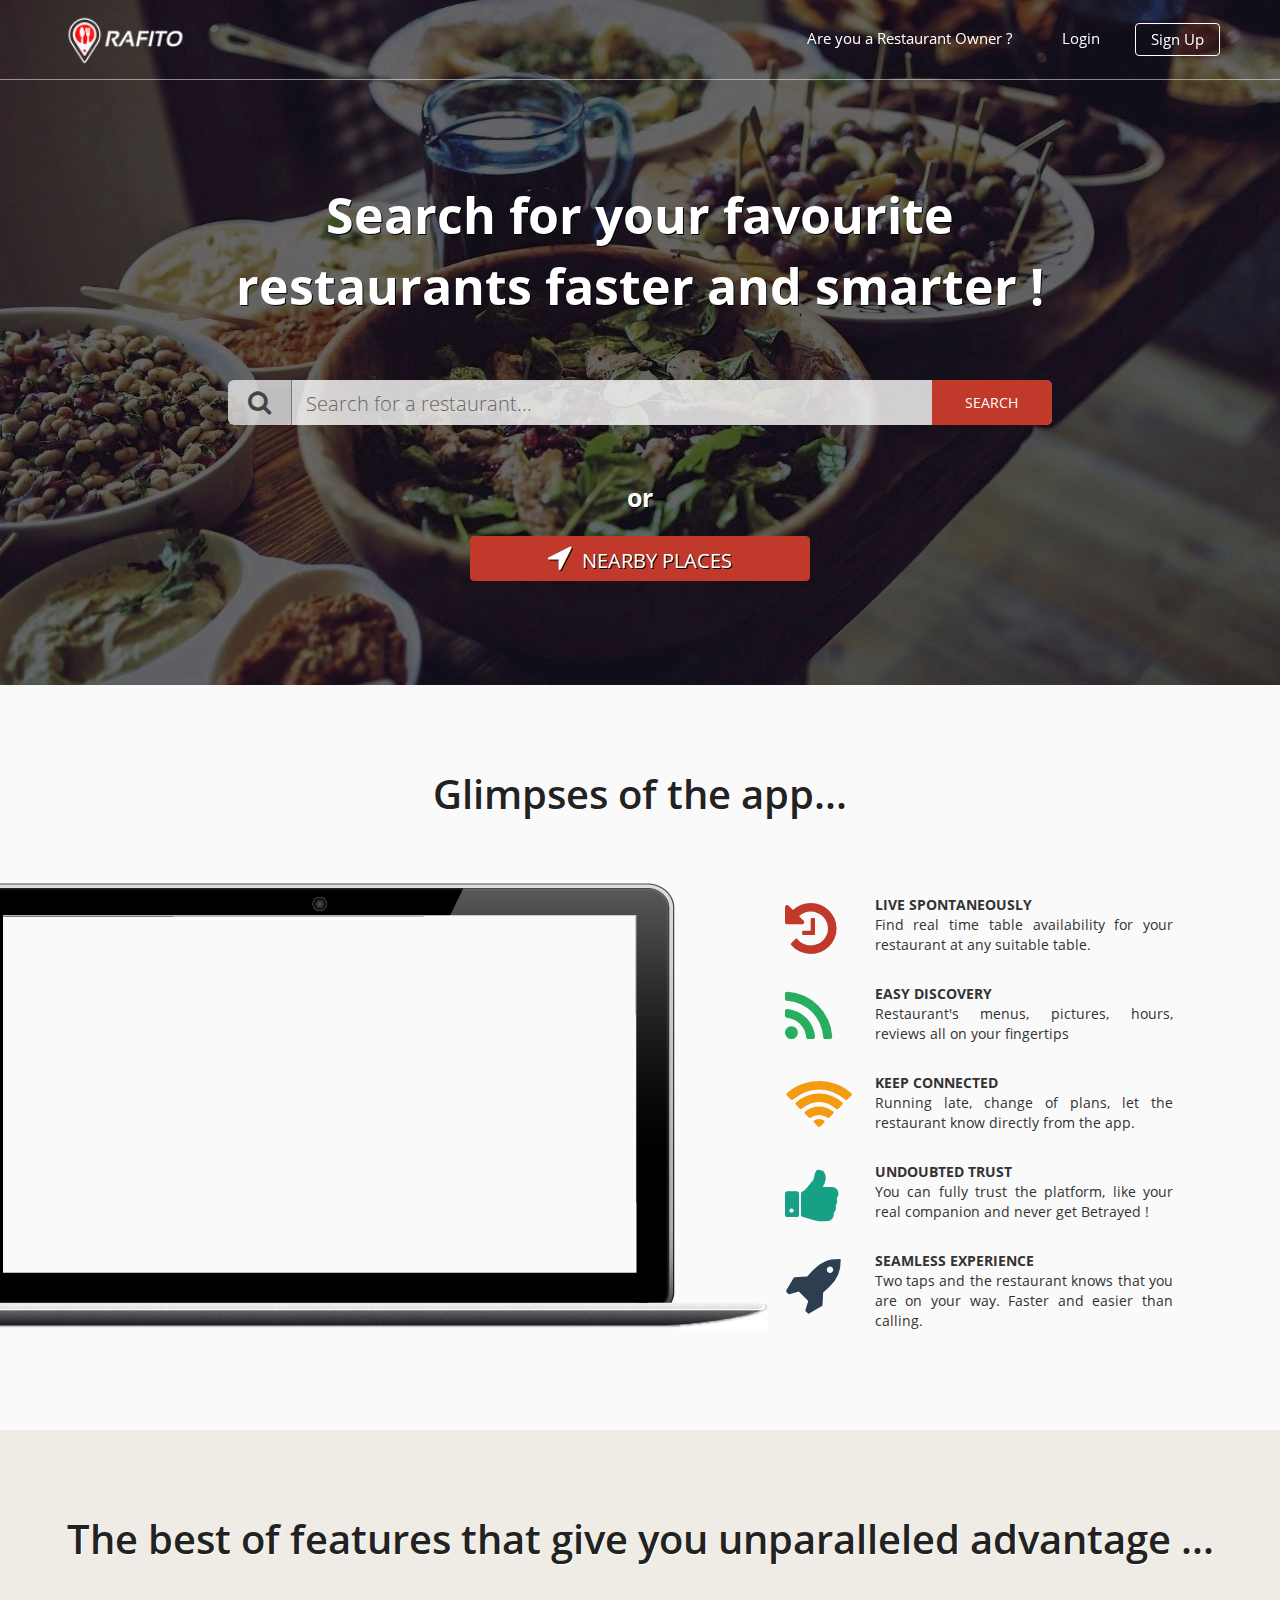
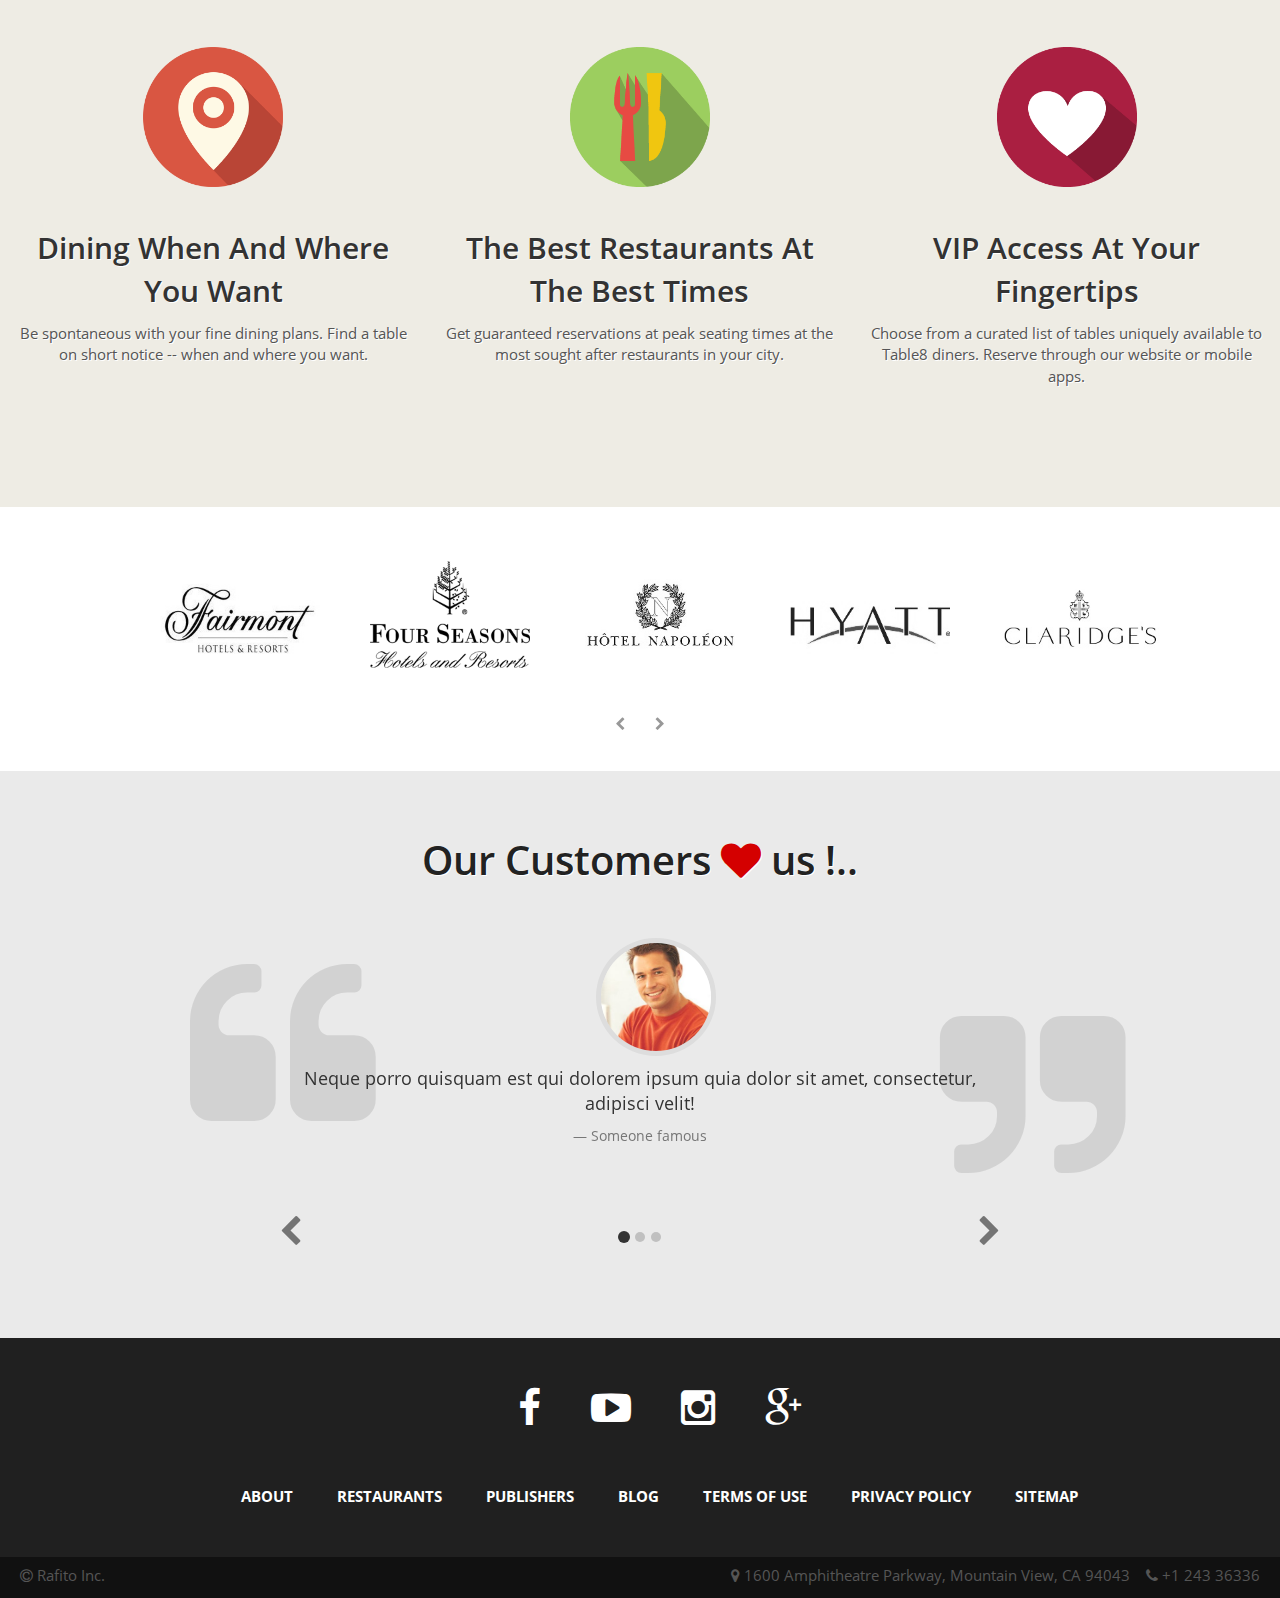
==== commit b9049c04: "tidy CSS" ====
--- a/home.html
+++ b/home.html
@@ -3,6 +3,7 @@
 	<head>
 		<title>RAFITO</title>
 		<link type="image/x-icon" rel="shortcut icon" href="" />
+		<link rel="stylesheet" type="text/css" href="assets/css/style.css">
 		<link rel="stylesheet" type="text/css" href="assets/css/style_home.css">
 		<link rel="stylesheet" type="text/css" href="bower_components/bootstrap/dist/css/bootstrap.css">
 		<link rel="stylesheet" type="text/css" href="bower_components/bootstrap/dist/css/bootstrap-theme.css">
@@ -16,6 +17,19 @@
 		<script type="text/javascript" src="bower_components/bootstrap/dist/js/bootstrap.js"></script>
 		<script type="text/javascript" src="assets/plugins/jquery.scrollbox.js"></script>
 
+		<div class="header" data-200="background:rgba(0,0,0,0);;border-bottom: 1px solid rgba(255,255,255,0.5);box-shadow: 0px 0px 0px 0px rgba(0,0,0,1);height:80px" data-500="background:rgba(50,50,50,1);height: 60px;box-shadow: -1px -3px 10px 4px rgba(0,0,0,0.75);border-bottom: 1px solid rgba(0,0,0,0);">
+			<img src="assets/img/logo.png" class="logo" data-200="top:8px" data-500="top:-2px">
+			<div class="header-search-bar-wrapper" data-200="top:-400px" data-500="top:12px">
+				<i class="header-search-icon fa fa-search"></i>
+				<input type="text" name="search" placeholder="Search for a restaurant...">
+				<button class="header-input-search">SEARCH</button>
+			</div>
+			<div class="nav-buttons"  data-200="padding-top:13px" data-500="padding-top:4px">
+				<div class="b1 button ">Are you a Restaurant Owner ?</div>
+				<div class="b2 button ">Login</div>
+				<div class="b3 button makeup">Sign Up</div>
+			</div>
+		</div>
 
 		<div class="alt-search" data-480="display:none" data-500="display:block">
 			<div class="alt-search-bar-wrapper">
@@ -26,247 +40,241 @@
 		</div>
 
 
-		<div class="block start" >
-	
-			<img class="main-img" src="assets/img/back1.jpg">
-			<div class="header" data-200="background:rgba(0,0,0,0);;border-bottom: 1px solid rgba(255,255,255,0.5);box-shadow: 0px 0px 0px 0px rgba(0,0,0,1);height:80px" data-500="background:rgba(50,50,50,1);height: 60px;box-shadow: -1px -3px 10px 4px rgba(0,0,0,0.75);border-bottom: 1px solid rgba(0,0,0,0);">
-				<img src="assets/img/logo.png" class="logo" data-200="top:8px" data-500="top:-2px">
-				<div class="header-search-bar-wrapper" data-200="top:-400px" data-500="top:12px">
-					<i class="header-search-icon fa fa-search"></i>
-					<input type="text" name="search" placeholder="Search for a restaurant...">
-					<button class="header-input-search">SEARCH</button>
-				</div>
-				<div class="nav-buttons"  data-200="padding-top:13px" data-500="padding-top:4px">
-					<div class="b1 button ">Are you a Restaurant Owner ?</div>
-					<div class="b2 button ">Login</div>
-					<div class="b3 button makeup">Sign Up</div>
-				</div>
-			</div>
-
-			
-			<div class="head-text row">
-					Search for your favourite restaurants faster and smarter !
-			</div>
-			<div class="search-box-wrapper row">
-				<div class="col-md-8 col-md-offset-2 col-sm-10 col-sm-offset-1">
-					<div class="search-bar-wrapper">
-						<i class="search-icon fa fa-search"></i>
-						<input type="text" name="search" placeholder="Search for a restaurant...">
-						<button class="input-search">SEARCH</button>
-					</div>
-				</div>
-			</div>
-			<div class="or-wrapper row">
-				<div class="col-md-8 col-md-offset-2">
-					<span class="or">or</span>
-					<br><br>
-					<div class="area-search-wrapper">
-						<i class="area-search fa fa-location-arrow "></i><span class="area-search-text">&nbsp;&nbsp;NEARBY PLACES</span>
-					</div>
-				</div>
-			</div>
-		</div>
-
-		<div class="block slider">
-			<div class="row">
-				<div class="slider-head col-md-12">Glimpses of the app...</div>
-			</div>
-			<div class="row">
-				<div class="col-lg-7 col-md-12">
-					<img class="mac-frame" src='assets/img/mac2.png'>
-				</div>
-				<div class="col-lg-5 col-md-12 slider-side-frame-wrapper">
-					<div class="slider-side-frame">
-						<div class="slider-desc-1 slider-desc">
-							<div class="slider-desc-icon icon-1"><i class="fa fa-history"></i></div>
-							<div class="slider-desc-text text-1">
-								<span class="frmt">live spontaneously</span><br>
-								Find real time table availability for your restaurant at any suitable table.
-							</div>
+
+		<div id="skrollr-body">
+
+		
+			<div class="block start" >
+		
+				<img class="main-img" src="assets/img/back1.jpg">
+				
+
+				
+				<div class="head-text row">
+						Search for your favourite restaurants faster and smarter !
+				</div>
+				<div class="search-box-wrapper row">
+					<div class="col-md-8 col-md-offset-2 col-sm-10 col-sm-offset-1">
+						<div class="search-bar-wrapper">
+							<i class="search-icon fa fa-search"></i>
+							<input type="text" name="search" placeholder="Search for a restaurant...">
+							<button class="input-search">SEARCH</button>
 						</div>
-						<div class="slider-desc-2 slider-desc">
-							<div class="slider-desc-icon icon-2"><i class="fa fa-rss"></i></div>
-							<div class="slider-desc-text text-1">
-								<span class="frmt">Easy Discovery</span><br>
-								Restaurant's menus, pictures, hours, reviews all on your fingertips
-							</div>
+					</div>
+				</div>
+				<div class="or-wrapper row">
+					<div class="col-md-8 col-md-offset-2">
+						<span class="or">or</span>
+						<br><br>
+						<div class="area-search-wrapper">
+							<i class="area-search fa fa-location-arrow "></i><span class="area-search-text">&nbsp;&nbsp;NEARBY PLACES</span>
 						</div>
-						<div class="slider-desc-3 slider-desc">
-							<div class="slider-desc-icon icon-3"><i class="fa fa-wifi"></i></div>
-							<div class="slider-desc-text text-1">
-								<span class="frmt">Keep Connected</span><br>
-								Running late, change of plans, let the restaurant know directly from the app.
+					</div>
+				</div>
+			</div>
+
+			<div class="block slider">
+				<div class="row">
+					<div class="slider-head col-md-12">Glimpses of the app...</div>
+				</div>
+				<div class="row">
+					<div class="col-lg-7 col-md-12">
+						<img class="mac-frame" src='assets/img/mac2.png'>
+					</div>
+					<div class="col-lg-5 col-md-12 slider-side-frame-wrapper">
+						<div class="slider-side-frame">
+							<div class="slider-desc-1 slider-desc">
+								<div class="slider-desc-icon icon-1"><i class="fa fa-history"></i></div>
+								<div class="slider-desc-text text-1">
+									<span class="frmt">live spontaneously</span><br>
+									Find real time table availability for your restaurant at any suitable table.
+								</div>
+							</div>
+							<div class="slider-desc-2 slider-desc">
+								<div class="slider-desc-icon icon-2"><i class="fa fa-rss"></i></div>
+								<div class="slider-desc-text text-1">
+									<span class="frmt">Easy Discovery</span><br>
+									Restaurant's menus, pictures, hours, reviews all on your fingertips
+								</div>
+							</div>
+							<div class="slider-desc-3 slider-desc">
+								<div class="slider-desc-icon icon-3"><i class="fa fa-wifi"></i></div>
+								<div class="slider-desc-text text-1">
+									<span class="frmt">Keep Connected</span><br>
+									Running late, change of plans, let the restaurant know directly from the app.
+								</div>
+							</div>
+							<div class="slider-desc-4 slider-desc">
+								<div class="slider-desc-icon icon-4"><i class="fa fa-thumbs-up"></i></div>
+								<div class="slider-desc-text text-1">
+									<span class="frmt">Undoubted Trust</span><br>
+									You can fully trust the platform, like your real companion and never get Betrayed !
+								</div>
+							</div>
+							<div class="slider-desc-5 slider-desc">
+								<div class="slider-desc-icon icon-5"><i class="fa fa-rocket"></i></div>
+								<div class="slider-desc-text text-1">
+									<span class="frmt">Seamless Experience</span><br>
+									Two taps and the restaurant knows that you are on your way. Faster and easier than calling.
+								</div>
 							</div>
 						</div>
-						<div class="slider-desc-4 slider-desc">
-							<div class="slider-desc-icon icon-4"><i class="fa fa-thumbs-up"></i></div>
-							<div class="slider-desc-text text-1">
-								<span class="frmt">Undoubted Trust</span><br>
-								You can fully trust the platform, like your real companion and never get Betrayed !
-							</div>
-						</div>
-						<div class="slider-desc-5 slider-desc">
-							<div class="slider-desc-icon icon-5"><i class="fa fa-rocket"></i></div>
-							<div class="slider-desc-text text-1">
-								<span class="frmt">Seamless Experience</span><br>
-								Two taps and the restaurant knows that you are on your way. Faster and easier than calling.
-							</div>
-						</div>
-					</div>
-				</div>
-			</div>
-		</div>
-
-		<div class="block features">
-			<div class="row">
-				<div class="class-md-12 feature-head">The best of features that give you unparalleled advantage ... </div>
-			</div>
-			<div class="row">
-				<div class="col-lg-4 col-md-4 col-xs-10 col-md-offset-0 col-xs-offset-1 feature-box">
-					<img class="feature-img" src="assets/img/f1.png">
-					<div class="feature-main">Dining When And Where You Want</div>
-					<div class="feature-desc">Be spontaneous with your fine dining plans. Find a table on short notice -- when and where you want.</div>
-				</div>
-				<div class="col-lg-4 col-md-4 col-xs-10 col-md-offset-0 col-xs-offset-1 feature-box">
-					<img class="feature-img" src="assets/img/f2.png">
-					<div class="feature-main">The Best Restaurants At The Best Times</div>
-					<div class="feature-desc">Get guaranteed reservations at peak seating times at the most sought after restaurants in your city.</div>
-				</div>
-				<div class="col-lg-4 col-md-4 col-xs-10 col-md-offset-0 col-xs-offset-1 feature-box">
-					<img class="feature-img" src="assets/img/f3.png">
-					<div class="feature-main">VIP Access At Your Fingertips</div>
-					<div class="feature-desc">Choose from a curated list of tables uniquely available to Table8 diners. Reserve through our website or mobile apps.</div>
-				</div>
-			</div>
-		</div>
-
-		<div class="block clients">
-			<div class='row'>
-			    <div id="demo5" class="scroll-img">
-			      	<ul>
-			        	<li><a href="http://www.faceyourmanga.com/mangatar.php?id=234" target="_blank"><img src="assets/img/c1.jpg"></a></li>
-				        <li><a href="http://www.faceyourmanga.com/mangatar.php?id=485" target="_blank"><img src="assets/img/c2.png"></a></li>
-				        <li><a href="http://www.faceyourmanga.com/mangatar.php?id=511" target="_blank"><img src="assets/img/c3.jpg"></a></li>
-				        <li><a href="http://www.faceyourmanga.com/mangatar.php?id=725" target="_blank"><img src="assets/img/c4.jpg"></a></li>
-				        <li><a href="http://www.faceyourmanga.com/mangatar.php?id=840" target="_blank"><img src="assets/img/c5.jpg"></a></li>
-				        <li><a href="http://www.faceyourmanga.com/mangatar.php?id=934" target="_blank"><img src="assets/img/c6.jpg"></a></li>
-				        <li><a href="http://www.faceyourmanga.com/mangatar.php?id=1295" target="_blank"><img src="assets/img/c7.jpg"></a></li>
-			      	</ul>
-			    </div>
-			    <div id="demo5-btn" class="text-center">
-			      	<button class="btn" id="demo5-backward"><i class="fa fa-chevron-left"></i> </button>
-			      	<button class="btn" id="demo5-forward"> <i class="fa fa-chevron-right"></i></button>
-			    </div>
-			</div>
-		</div>
-
-		<div class="block customer-love">
-			<div class="quote quote-before"><i class="fa fa-quote-left"></i></div>
-			<div class="quote quote-after"><i class="fa fa-quote-right"></i></div>
-			<div class="row">
-				<div class='col-md-12 customer-love-head'>
-					Our Customers <i class=" heart fa fa-heart"></i> us !..
-				</div>
-			</div>
-			<div class='row'>
-			<div class='col-md-offset-2 col-md-8'>
-		    	<div class="carousel slide" data-ride="carousel" id="quote-carousel">
-		        <!-- Bottom Carousel Indicators -->
-		        	<ol class="carousel-indicators">
-		          		<li data-target="#quote-carousel" data-slide-to="0" class="active"></li>
-		          		<li data-target="#quote-carousel" data-slide-to="1"></li>
-		          		<li data-target="#quote-carousel" data-slide-to="2"></li>
-		        	</ol>
-		        
-		        	<!-- Carousel Slides / Quotes -->
-		        	<div class="carousel-inner">
-		        
-			          	<!-- Quote 1 -->
-			          	<div class="item active">
-			            	<blockquote>
-			              		<div class="row">
-			                		<div class="col-sm-2 col-sm-offset-5 text-center">
-			                  			<img class="img-circle" src="assets/img/p1.jpg" style="width: 120px;">
-			                		</div>
-			                		<div class="col-sm-12 text-center">
-			                  			<p>Neque porro quisquam est qui dolorem ipsum quia dolor sit amet, consectetur, adipisci velit!</p>
-			                  			<small>Someone famous</small>
-			                		</div>
-			              		</div>
-			            	</blockquote>
-			          	</div>
-			          
-			          	<!-- Quote 2 -->
-			          	<div class="item">
-			            	<blockquote>
-			              		<div class="row">
-			                		<div class="col-sm-2 col-sm-offset-5 text-center">
-			                  			<img class="img-circle" src="assets/img/p2.jpg" style="width: 120px;">
-			                		</div>
-			                		<div class="col-sm-12 text-center">
-			                  			<p>Lorem ipsum dolor sit amet, consectetur adipiscing elit. Etiam auctor nec lacus ut tempor. Mauris.</p>
-			                  			<small>Someone famous</small>
-			                		</div>
-			              		</div>
-			            	</blockquote>
-			          	</div>
-			          
-			          	<!-- Quote 3 -->
-			          	<div class="item">
-			            	<blockquote>
-			              		<div class="row">
-			                		<div class="col-sm-2 col-sm-offset-5 text-center">
-			                  			<img class="img-circle" src="assets/img/p3.jpg" style="width: 120px;">
-			                		</div>
-			                		<div class="col-sm-12 text-center">
-			                  			<p>Lorem ipsum dolor sit amet, consectetur adipiscing elit. Ut rutrum elit in arcu blandit, eget pretium nisl accumsan. Sed ultricies commodo tortor, eu pretium mauris.</p>
-			                  			<small>Someone famous</small>
-			                		</div>
-			              		</div>
-			            	</blockquote>
-			          	</div>
-		        	</div>
-		        
-			        <!-- Carousel Buttons Next/Prev -->
-			        <a data-slide="prev" href="#quote-carousel" class="left carousel-control"><i class="fa fa-chevron-left"></i></a>
+					</div>
+				</div>
+			</div>
+
+			<div class="block features">
+				<div class="row">
+					<div class="class-md-12 feature-head">The best of features that give you unparalleled advantage ... </div>
+				</div>
+				<div class="row">
+					<div class="col-lg-4 col-md-4 col-xs-10 col-md-offset-0 col-xs-offset-1 feature-box">
+						<img class="feature-img" src="assets/img/f1.png">
+						<div class="feature-main">Dining When And Where You Want</div>
+						<div class="feature-desc">Be spontaneous with your fine dining plans. Find a table on short notice -- when and where you want.</div>
+					</div>
+					<div class="col-lg-4 col-md-4 col-xs-10 col-md-offset-0 col-xs-offset-1 feature-box">
+						<img class="feature-img" src="assets/img/f2.png">
+						<div class="feature-main">The Best Restaurants At The Best Times</div>
+						<div class="feature-desc">Get guaranteed reservations at peak seating times at the most sought after restaurants in your city.</div>
+					</div>
+					<div class="col-lg-4 col-md-4 col-xs-10 col-md-offset-0 col-xs-offset-1 feature-box">
+						<img class="feature-img" src="assets/img/f3.png">
+						<div class="feature-main">VIP Access At Your Fingertips</div>
+						<div class="feature-desc">Choose from a curated list of tables uniquely available to Table8 diners. Reserve through our website or mobile apps.</div>
+					</div>
+				</div>
+			</div>
+
+			<div class="block clients">
+				<div class='row'>
+				    <div id="demo5" class="scroll-img">
+				      	<ul>
+				        	<li><a href="http://www.faceyourmanga.com/mangatar.php?id=234" target="_blank"><img src="assets/img/c1.jpg"></a></li>
+					        <li><a href="http://www.faceyourmanga.com/mangatar.php?id=485" target="_blank"><img src="assets/img/c2.png"></a></li>
+					        <li><a href="http://www.faceyourmanga.com/mangatar.php?id=511" target="_blank"><img src="assets/img/c3.jpg"></a></li>
+					        <li><a href="http://www.faceyourmanga.com/mangatar.php?id=725" target="_blank"><img src="assets/img/c4.jpg"></a></li>
+					        <li><a href="http://www.faceyourmanga.com/mangatar.php?id=840" target="_blank"><img src="assets/img/c5.jpg"></a></li>
+					        <li><a href="http://www.faceyourmanga.com/mangatar.php?id=934" target="_blank"><img src="assets/img/c6.jpg"></a></li>
+					        <li><a href="http://www.faceyourmanga.com/mangatar.php?id=1295" target="_blank"><img src="assets/img/c7.jpg"></a></li>
+				      	</ul>
+				    </div>
+				    <div id="demo5-btn" class="text-center">
+				      	<button class="btn" id="demo5-backward"><i class="fa fa-chevron-left"></i> </button>
+				      	<button class="btn" id="demo5-forward"> <i class="fa fa-chevron-right"></i></button>
+				    </div>
+				</div>
+			</div>
+
+			<div class="block customer-love">
+				<div class="quote quote-before"><i class="fa fa-quote-left"></i></div>
+				<div class="quote quote-after"><i class="fa fa-quote-right"></i></div>
+				<div class="row">
+					<div class='col-md-12 customer-love-head'>
+						Our Customers <i class=" heart fa fa-heart"></i> us !..
+					</div>
+				</div>
+				<div class='row'>
+				<div class='col-md-offset-2 col-md-8'>
+			    	<div class="carousel slide" data-ride="carousel" id="quote-carousel">
+			        <!-- Bottom Carousel Indicators -->
+			        	<ol class="carousel-indicators">
+			          		<li data-target="#quote-carousel" data-slide-to="0" class="active"></li>
+			          		<li data-target="#quote-carousel" data-slide-to="1"></li>
+			          		<li data-target="#quote-carousel" data-slide-to="2"></li>
+			        	</ol>
 			        
-			        <a data-slide="next" href="#quote-carousel" class="right carousel-control"><i class="fa fa-chevron-right"></i></a>
-			      
-		     	</div>                          
-			</div>
-			</div>
-		</div>
-
-		<div class="block footer">
-			<div class="row social-wrapper">
-				<div class="col-md-10 col-md-offset-1">
-					<ul class="social_links">
-						<li><a href="#"><i class="fa fa-facebook facebook-col"></i></a></li>
-						<li><a href="#"><i class="fa fa-youtube-play youtube-col"></i></a></li>
-						<li><a href="#"><i class="fa fa-instagram instagram-col"></i></a></li>
-						<li><a href="#"><i class="fa fa-google-plus google-col"></i></a></li>
-					</ul>
-				</div>
-			</div>
-
-			<div class="row links-wrapper">
-				<div class="col-md-10 col-md-offset-1">
-					<ul class="footer_links">
-						<li><a href="#">About</a></li>
-						<li><a href="#">Restaurants</a></li>
-						<li><a href="#">Publishers</a></li>
-						<li><a href="#">Blog</a></li>
-						<li><a href="#">Terms of Use</a></li>
-						<li><a href="#">Privacy Policy</a></li>
-						<li><a href="#">Sitemap</a></li>
-					</ul>
-				</div>
-			</div>
-		</div>
-
-		<div class="block copyright">
-			<div class="state"><i class="fa fa-copyright "></i> Rafito Inc.</div>
-			<div class="contact"><i class="fa fa-map-marker "></i> 1600 Amphitheatre Parkway, Mountain View, CA 94043&nbsp;&nbsp;&nbsp;&nbsp;<i class="fa fa-phone">&nbsp;</i>+1 243 36336</div>
+			        	<!-- Carousel Slides / Quotes -->
+			        	<div class="carousel-inner">
+			        
+				          	<!-- Quote 1 -->
+				          	<div class="item active">
+				            	<blockquote>
+				              		<div class="row">
+				                		<div class="col-sm-2 col-sm-offset-5 text-center">
+				                  			<img class="img-circle" src="assets/img/p1.jpg" style="width: 120px;">
+				                		</div>
+				                		<div class="col-sm-12 text-center">
+				                  			<p>Neque porro quisquam est qui dolorem ipsum quia dolor sit amet, consectetur, adipisci velit!</p>
+				                  			<small>Someone famous</small>
+				                		</div>
+				              		</div>
+				            	</blockquote>
+				          	</div>
+				          
+				          	<!-- Quote 2 -->
+				          	<div class="item">
+				            	<blockquote>
+				              		<div class="row">
+				                		<div class="col-sm-2 col-sm-offset-5 text-center">
+				                  			<img class="img-circle" src="assets/img/p2.jpg" style="width: 120px;">
+				                		</div>
+				                		<div class="col-sm-12 text-center">
+				                  			<p>Lorem ipsum dolor sit amet, consectetur adipiscing elit. Etiam auctor nec lacus ut tempor. Mauris.</p>
+				                  			<small>Someone famous</small>
+				                		</div>
+				              		</div>
+				            	</blockquote>
+				          	</div>
+				          
+				          	<!-- Quote 3 -->
+				          	<div class="item">
+				            	<blockquote>
+				              		<div class="row">
+				                		<div class="col-sm-2 col-sm-offset-5 text-center">
+				                  			<img class="img-circle" src="assets/img/p3.jpg" style="width: 120px;">
+				                		</div>
+				                		<div class="col-sm-12 text-center">
+				                  			<p>Lorem ipsum dolor sit amet, consectetur adipiscing elit. Ut rutrum elit in arcu blandit, eget pretium nisl accumsan. Sed ultricies commodo tortor, eu pretium mauris.</p>
+				                  			<small>Someone famous</small>
+				                		</div>
+				              		</div>
+				            	</blockquote>
+				          	</div>
+			        	</div>
+			        
+				        <!-- Carousel Buttons Next/Prev -->
+				        <a data-slide="prev" href="#quote-carousel" class="left carousel-control"><i class="fa fa-chevron-left"></i></a>
+				        
+				        <a data-slide="next" href="#quote-carousel" class="right carousel-control"><i class="fa fa-chevron-right"></i></a>
+				      
+			     	</div>                          
+				</div>
+				</div>
+			</div>
+
+			<div class="block footer">
+				<div class="row social-wrapper">
+					<div class="col-md-10 col-md-offset-1">
+						<ul class="social_links">
+							<li><a href="#"><i class="fa fa-facebook facebook-col"></i></a></li>
+							<li><a href="#"><i class="fa fa-youtube-play youtube-col"></i></a></li>
+							<li><a href="#"><i class="fa fa-instagram instagram-col"></i></a></li>
+							<li><a href="#"><i class="fa fa-google-plus google-col"></i></a></li>
+						</ul>
+					</div>
+				</div>
+
+				<div class="row links-wrapper">
+					<div class="col-md-10 col-md-offset-1">
+						<ul class="footer_links">
+							<li><a href="#">About</a></li>
+							<li><a href="#">Restaurants</a></li>
+							<li><a href="#">Publishers</a></li>
+							<li><a href="#">Blog</a></li>
+							<li><a href="#">Terms of Use</a></li>
+							<li><a href="#">Privacy Policy</a></li>
+							<li><a href="#">Sitemap</a></li>
+						</ul>
+					</div>
+				</div>
+			</div>
+
+			<div class="block copyright">
+				<div class="state"><i class="fa fa-copyright "></i> Rafito Inc.</div>
+				<div class="contact"><i class="fa fa-map-marker "></i> 1600 Amphitheatre Parkway, Mountain View, CA 94043&nbsp;&nbsp;&nbsp;&nbsp;<i class="fa fa-phone">&nbsp;</i>+1 243 36336</div>
+			</div>
+
 		</div>
 
 		<script type="text/javascript">
--- a/assets/css/style.css
+++ b/assets/css/style.css
@@ -0,0 +1,406 @@
+/*---------------------------------------------FONTS--------------------------------------*/
+
+@font-face {
+    font-family: OpenSans;
+    src: url(../fonts/OpenSans-Light.ttf);
+    font-weight: 200;
+}
+
+@font-face {
+    font-family: OpenSans;
+    src: url(../fonts/OpenSans-Regular.ttf);
+    font-weight: 400;
+}
+
+@font-face {
+    font-family: OpenSans;
+    src: url(../fonts/OpenSans-Semibold.ttf);
+    font-weight: 500;
+}
+
+@font-face {
+    font-family: OpenSans;
+    src: url(../fonts/OpenSans-Bold.ttf);
+    font-weight: 800;
+}
+
+@font-face {
+    font-family: OpenSans;
+    src: url(../fonts/OpenSans-ExtraBold.ttf);
+    font-weight: 900;
+}
+
+
+
+/*------------------------------------- GENERAL -------------------------------------------*/
+
+body {
+    margin: 0px;
+    padding : 0px;
+    font-family: 'OpenSans' !important;
+} 
+
+.block {
+    width : 100%;
+    position: relative;
+    float: left;
+    overflow: hidden;
+}
+
+
+/*--------------------------------------- HEADER ------------------------------------------*/
+
+.header {
+    position: fixed;
+    top: 0px;
+    width: 100%;
+    z-index: 1000;
+    background: rgba(50,50,50,1);
+    height: 60px;
+    box-shadow: -1px -3px 10px 4px rgba(0,0,0,0.75);
+    border-bottom: 1px solid rgba(0,0,0,0);
+}
+
+.logo {
+    position: absolute;
+    top: -2px;
+    left: 60px;
+    width: 130px;
+}
+
+.header-search-bar-wrapper {
+    position: relative;
+    float: left;
+    width: calc(100% - 850px);
+    height:36px;
+    background-color: rgba(255,255,255,1);
+    border-radius: 6px;
+    color: #444;
+    left: 250px;
+    top: 12px;
+    overflow: hidden;
+}
+
+.header-search-bar-wrapper>input {
+    height: 36px;
+    background-color: transparent;
+    outline: none;
+    font-size: 15px;
+    border: 0px;
+    color: #000;
+    line-height: 20px;
+    padding-left: 10px;
+    font-weight: 200;
+    width: calc(100% - 150px);
+}
+
+.header-search-icon {
+    font-size: 20px !important;
+    padding: 12px 10px;
+    border-top-left-radius: 6px;
+    border-bottom-left-radius: 6px;
+    background-color: rgba(40,40,40,0.1);
+    border-right: 1px solid #aaa;
+    display: inline !important;
+}
+
+.header-input-search {
+    float: right;
+    border-top-right-radius: 6px;
+    border-bottom-right-radius: 6px;
+    height: 37px;
+    border: 0px;
+    width: 80px;
+    background: #c0392b;
+    color: white;
+    outline: none;
+}
+
+.nav-buttons {
+    width: auto;
+    float : right;
+    padding-top: 4px;
+    margin-right: 50px;
+}
+
+.button {
+    width: auto;
+    position: relative;
+    float: left;
+    color: white;
+    font-size: 15px;
+    padding: 5px 15px;
+    cursor: pointer;
+    margin: 10px;
+}
+
+.makeup {
+    transition: all 0.5s;
+    border-radius: 4px;
+    border: 1px solid white;
+}
+
+.makeup:hover {
+    border-radius: 4px;
+    border: 1px solid white;
+    background: white;
+    color: black;
+}
+
+::-webkit-input-placeholder { /* WebKit browsers */
+    color:    #666;
+}
+:-moz-placeholder { /* Mozilla Firefox 4 to 18 */
+   color:    #666;
+   opacity:  1;
+}
+::-moz-placeholder { /* Mozilla Firefox 19+ */
+   color:    #666;
+   opacity:  1;
+}
+:-ms-input-placeholder { /* Internet Explorer 10+ */
+   color:    #666;
+}
+
+
+
+@media (max-width: 500px) {
+    .alt-search {
+        display: none !important;
+    }
+    .b1, .b2, .b3 {
+        display: none;
+    }
+    .logo {
+        left: calc(50% - 65px);
+    }
+}
+
+@media (max-width: 768px) and (min-width: 500px) {
+    .header-search-bar-wrapper {
+        display: block;
+    }
+    .alt-search {
+        display: none !important;
+    }
+    .b1 {
+        display: none;
+    }
+}
+
+@media (min-width: 768px) and (max-width: 992px) {
+    .header-search-bar-wrapper {
+        display: none;
+    }
+    .alt-search {
+        display: block;
+    }
+}
+
+@media (min-width: 992px) and (max-width: 1200px) {
+    .header-search-bar-wrapper {
+        display: none;
+    }
+    .alt-search {
+        display: block;
+    }
+}
+
+@media (min-width: 1200px) {
+    .header-search-bar-wrapper {
+        display: block;
+    }
+    .alt-search {
+        display: none !important;
+    }
+}
+
+
+/*------------------------------ ALTERNATIVE SEARCH BOX --------------------------------*/
+
+.alt-search {
+    position: fixed;
+    top: 60px;
+    z-index: 1001;
+    width: 100%;
+    background-color: #333;
+    padding: 10px;
+}
+
+.alt-search-bar-wrapper {
+    position: relative;
+    float: left;
+    width: 90%;
+    height:36px;
+    background-color: rgba(255,255,255,1);
+    border-radius: 6px;
+    color: #444;
+    left: 5%;
+    overflow: hidden;
+}
+
+.alt-search-bar-wrapper>input {
+    height: 36px;
+    background-color: transparent;
+    outline: none;
+    font-size: 15px;
+    border: 0px;
+    color: #000;
+    line-height: 20px;
+    padding-left: 10px;
+    font-weight: 200;
+    width: calc(100% - 150px);
+}
+
+.alt-search-icon {
+    font-size: 20px !important;
+    padding: 12px 10px;
+    border-top-left-radius: 6px;
+    border-bottom-left-radius: 6px;
+    background-color: rgba(40,40,40,0.1);
+    border-right: 1px solid #aaa;
+    display: inline !important;
+}
+
+.alt-input-search {
+    float: right;
+    border-top-right-radius: 6px;
+    border-bottom-right-radius: 6px;
+    height: 37px;
+    border: 0px;
+    width: 80px;
+    background: #c0392b;
+    color: white;
+    outline: none;
+}
+
+
+
+
+/*----------------------------- FOOTER --------------------------------*/
+
+.footer {
+    height: auto;
+    background-color: #202020;
+    padding: 20px 0px;
+}
+
+.links-wrapper, .social-wrapper {
+    text-align: center;
+}
+
+.footer_links, .social_links {
+    text-transform: uppercase;
+    font-weight: 800;
+    color: #eee !important;
+    list-style: none;
+    font-size: 15px;
+}
+
+.social_links {
+    font-size: 40px;
+    font-weight: 900;
+}
+
+.footer_links>li, .social_links>li {
+    display: inline-block;
+    padding: 20px;
+    margin-top: 10px 0px;
+}
+
+a {
+    color: white !important;
+}
+
+.facebook-col:hover {
+    color: #3b5998;
+}
+
+.youtube-col:hover {
+    color: #bb0000;
+}
+
+.instagram-col:hover {
+    color: #675144;
+}
+
+.google-col:hover {
+    color: #dd4b39;
+}
+
+@media (max-width: 500px) {
+    .footer_links {
+        margin-left: 0px;
+        padding-left: 0px;
+    }
+    .footer_links > li {
+        padding: 5px 15px;
+        font-size: 10px;
+    }
+    .social_links {
+        font-size: 30px;
+    }
+    .social_links > li {
+        padding: 10px;
+    }
+}
+
+@media (min-width: 500px) and (max-width: 768px) {
+    .footer_links > li {
+        padding: 5px;
+    }
+}
+
+
+/*----------------------------- COPYRIGHT --------------------------------*/
+
+.copyright {
+    height: auto;
+    padding-bottom: 20px;
+    background-color: #111;
+    color:  #555;
+    font-size: 15px;
+}
+
+.contact {
+    position: relative;
+    float: right;
+    width: auto;
+    top: 8px;
+    right: 20px;
+}
+
+.state {
+    position: relative;
+    float: left;
+    width: auto;
+    top: 8px;
+    left: 20px;
+}
+
+
+@media (max-width: 768px) and (min-width: 500px) {
+    .state, .contact {
+        position: inherit;
+        float: none;
+        left: 0px;
+        right: 0px;
+        padding: 5px;
+    }
+    .copyright {
+        text-align: center;
+    }
+}
+
+@media (max-width: 500px) {
+    .state, .contact {
+        position: inherit;
+        float: none;
+        left: 0px;
+        right: 0px;
+        padding: 5px;
+    }
+    .copyright {
+        text-align: center;
+    }
+}--- a/assets/css/style_home.css
+++ b/assets/css/style_home.css
@@ -1,108 +1,10 @@
 
 /*----------------------------- GENERAL --------------------------------*/
 
-@font-face {
-    font-family: OpenSans;
-    src: url(../fonts/OpenSans-Light.ttf);
-    font-weight: 200;
-}
-
-@font-face {
-    font-family: OpenSans;
-    src: url(../fonts/OpenSans-Regular.ttf);
-    font-weight: 400;
-}
-
-@font-face {
-    font-family: OpenSans;
-    src: url(../fonts/OpenSans-Semibold.ttf);
-    font-weight: 500;
-}
-
-@font-face {
-    font-family: OpenSans;
-    src: url(../fonts/OpenSans-Bold.ttf);
-    font-weight: 800;
-}
-
-@font-face {
-    font-family: OpenSans;
-    src: url(../fonts/OpenSans-ExtraBold.ttf);
-    font-weight: 900;
-}
-
-
 body {
-	margin: 0px;
-	padding : 0px;
-	font-family: 'OpenSans' !important;
 	background-color: #111 !important;
 	overflow-x: hidden; 
 }
-
-.block {
-	width : 100%;
-	position: relative;
-	float: left;
-	overflow: hidden;
-}
-
-.alt-search {
-	position: fixed;
-	top: 60px;
-	z-index: 1001;
-	width: 100%;
-	background-color: #333;
-	padding: 10px;
-}
-
-.alt-search-bar-wrapper {
-	position: relative;
-	float: left;
-	width: 90%;
-	height:36px;
-	background-color: rgba(255,255,255,1);
-	border-radius: 6px;
-	color: #444;
-	left: 5%;
-	overflow: hidden;
-}
-
-.alt-search-bar-wrapper>input {
-	height: 36px;
-	background-color: transparent;
-	outline: none;
-	font-size: 15px;
-	border: 0px;
-	color: #000;
-	line-height: 20px;
-	padding-left: 10px;
-	font-weight: 200;
-	width: calc(100% - 150px);
-}
-
-.alt-search-icon {
-	font-size: 20px !important;
-	padding: 12px 10px;
-	border-top-left-radius: 6px;
-	border-bottom-left-radius: 6px;
-	background-color: rgba(40,40,40,0.1);
-	border-right: 1px solid #aaa;
-	display: inline !important;
-}
-
-.alt-input-search {
-	float: right;
-	border-top-right-radius: 6px;
-	border-bottom-right-radius: 6px;
-	height: 37px;
-	border: 0px;
-	width: 80px;
-	background: #c0392b;
-	color: white;
-	outline: none;
-}
-
 
 
 /*----------------------------- START --------------------------------*/
@@ -114,100 +16,6 @@
 .main-img {
 	position: absolute;
 	height: 100%;
-}
-
-.header {
-	position: fixed;
-	width: 100%;
-	height: 80px;
-	border-bottom: 1px solid white;
-	z-index: 1000;
-}
-
-.logo {
-	position: absolute;
-	top: 8px;
-	left: 60px;
-	width: 130px;
-}
-
-
-.header-search-bar-wrapper {
-	position: relative;
-	float: left;
-	width: calc(100% - 850px);
-	height:36px;
-	background-color: rgba(255,255,255,1);
-	border-radius: 6px;
-	color: #444;
-	left: 250px;
-	overflow: hidden;
-}
-
-.header-search-bar-wrapper>input {
-	height: 36px;
-	background-color: transparent;
-	outline: none;
-	font-size: 15px;
-	border: 0px;
-	color: #000;
-	line-height: 20px;
-	padding-left: 10px;
-	font-weight: 200;
-	width: calc(100% - 150px);
-}
-
-.header-search-icon {
-	font-size: 20px !important;
-	padding: 12px 10px;
-	border-top-left-radius: 6px;
-	border-bottom-left-radius: 6px;
-	background-color: rgba(40,40,40,0.1);
-	border-right: 1px solid #aaa;
-	display: inline !important;
-}
-
-.header-input-search {
-	float: right;
-	border-top-right-radius: 6px;
-	border-bottom-right-radius: 6px;
-	height: 37px;
-	border: 0px;
-	width: 80px;
-	background: #c0392b;
-	color: white;
-	outline: none;
-}
-
-.nav-buttons {
-	width: auto;
-	float : right;
-	padding-top: 13px;
-	margin-right: 50px;
-}
-
-.button {
-	width: auto;
-	position: relative;
-	float: left;
-	color: white;
-	font-size: 15px;
-	padding: 5px 15px;
-	cursor: pointer;
-	margin: 10px;
-}
-
-.makeup {
-	transition: all 0.5s;
-	border-radius: 4px;
-	border: 1px solid white;
-}
-
-.makeup:hover {
-	border-radius: 4px;
-	border: 1px solid white;
-	background: white;
-	color: black;
 }
 
 .head-text {
@@ -220,57 +28,6 @@
 	color: white;
 	font-weight: 800;
 	text-shadow: 1px 1px black;
-}
-
-@media (max-width: 768px) {
-	.head-text {
-		font-size: 35px; 
-	}
-	.header-search-bar-wrapper {
-		display: none;
-	}
-	.alt-search {
-		display: block;
-	}
-	.b1 {
-		display: none;
-	}
-}
-
-@media (min-width: 768px) and (max-width: 992px) {
-	.head-text {
-		font-size: 35px; 
-	}
-	.header-search-bar-wrapper {
-		display: none;
-	}
-	.alt-search {
-		display: block;
-	}
-}
-
-@media (min-width: 992px) and (max-width: 1200px) {
-	.head-text {
-		font-size: 40px; 
-	}
-	.header-search-bar-wrapper {
-		display: none;
-	}
-	.alt-search {
-		display: block;
-	}
-}
-
-@media (min-width: 1200px) {
-	.head-text {
-		font-size: 50px; 
-	}
-	.header-search-bar-wrapper {
-		display: block;
-	}
-	.alt-search {
-		display: none !important;
-	}
 }
 
 .search-box-wrapper {
@@ -338,21 +95,6 @@
 	outline: none;
 }
 
-::-webkit-input-placeholder { /* WebKit browsers */
-    color:    #666;
-}
-:-moz-placeholder { /* Mozilla Firefox 4 to 18 */
-   color:    #666;
-   opacity:  1;
-}
-::-moz-placeholder { /* Mozilla Firefox 19+ */
-   color:    #666;
-   opacity:  1;
-}
-:-ms-input-placeholder { /* Internet Explorer 10+ */
-   color:    #666;
-}
-
 .area-search {
 	font-size: 30px !important;
 }
@@ -376,6 +118,60 @@
 }
 
 
+@media (max-width: 500px) {
+	.head-text {
+		display: none;
+	}
+	.search-box-wrapper {
+		margin-top: 250px;
+	}
+	.or-wrapper {
+		margin-top: 350px;
+	}
+	.input-search {
+		width: 70px;
+	}
+	.search-icon {
+		display: none !important;
+	}
+	.search-bar-wrapper > input {
+		font-size: 16px;
+		width: calc(100% - 70px);
+	}
+}
+
+@media (max-width: 768px) and (min-width: 500px) {
+	.head-text {
+		display: none;
+	}
+	.search-box-wrapper {
+		margin-top: 250px;
+	}
+	.or-wrapper {
+		margin-top: 350px;
+	}
+}
+
+@media (min-width: 768px) and (max-width: 992px) {
+	.head-text {
+		font-size: 35px; 
+	}
+}
+
+@media (min-width: 992px) and (max-width: 1200px) {
+	.head-text {
+		font-size: 40px; 
+	}
+}
+
+@media (min-width: 1200px) {
+	.head-text {
+		font-size: 50px; 
+	}
+}
+
+
+
 
 /*----------------------------- SLIDER --------------------------------*/
 
@@ -396,7 +192,71 @@
 	text-shadow: 1px 1px white;
 }
 
-@media (max-width: 768px) {
+
+.slider-side-frame {
+	height: auto;
+	position: relative;
+	left: 20px;
+}
+
+.slider-desc {
+	width: calc(100% - 30px);
+	height: 86px;
+	margin: 3px;
+}
+
+.slider-desc-icon {
+	width: 60px;
+	font-size: 60px;
+	float: left;
+}
+
+.icon-1 {
+	color : #c0392b;
+}
+
+.icon-2 {
+	color : #27ae60;
+}
+
+.icon-3 {
+	color : #f39c12;
+}
+
+.icon-4 {
+	color : #16a085;
+}
+
+.icon-5 {
+	color : #2c3e50;
+}
+
+.slider-desc-text {
+	width: 100%;
+	padding-left: 90px;
+	padding-top: 10px;
+}
+
+.frmt {
+	text-transform: uppercase;
+	font-weight: 800;
+}
+
+
+@media (max-width: 500px) {
+	.slider-desc {
+		height: 120px;
+	}
+	.mac-frame {
+		display: none;
+	}
+	.slider-head {
+		font-size: 30px;
+		padding: 30px 0px;
+	}
+}
+
+@media (max-width: 768px) and (min-width: 500px) {
 	.mac-frame {
 		display: none;
 	}
@@ -442,56 +302,6 @@
 
 
 
-.slider-side-frame {
-	height: auto;
-	position: relative;
-	left: 20px;
-}
-
-.slider-desc {
-	width: 100%;
-	height: 86px;
-	margin: 3px;
-}
-
-.slider-desc-icon {
-	width: 60px;
-	font-size: 60px;
-	float: left;
-}
-
-.icon-1 {
-	color : #c0392b;
-}
-
-.icon-2 {
-	color : #27ae60;
-}
-
-.icon-3 {
-	color : #f39c12;
-}
-
-.icon-4 {
-	color : #16a085;
-}
-
-.icon-5 {
-	color : #2c3e50;
-}
-
-.slider-desc-text {
-	width: 100%;
-	padding-left: 90px;
-	padding-top: 10px;
-}
-
-.frmt {
-	text-transform: uppercase;
-	font-weight: 800;
-}
-
-
 
 
 /*----------------------------- FEATURES --------------------------------*/
@@ -535,10 +345,100 @@
 	text-shadow: 1px 1px white;
 }
 
+@media (max-width: 500px) {
+	.feature-head {
+		font-size: 30px;
+		padding: 30px;
+	}
+	.feature-box {
+		padding-bottom: 50px;
+	}
+	.feature-main {
+		font-size: 25px;
+		font-weight: 800;
+		padding: 0px;
+	}
+}
+
 
 /*----------------------------- CLIENTS --------------------------------*/
 
-@media (max-width: 768px) {
+
+.clients {
+	height: auto;
+	background-color: #fff;
+	padding: 30px 0px;
+}
+
+.clients-head {
+	width: 100%;
+	padding-top: 60px;
+	text-align: center;
+	color: #222;
+	font-weight: 500;
+	font-size: 40px; 
+	text-shadow: 1px 1px white;
+}
+
+
+.scroll-img ul {
+	width: 700px;
+	height: 600px;
+	margin: 0;
+}
+
+.scroll-img ul li {
+	display: inline-block;
+	margin: 10px 0 10px 10px;
+}
+
+.scroll-img ul li a img {
+	width: 200px;
+	padding: 0px 20px;
+	-webkit-filter: grayscale(100%);
+	filter: grayscale(100%);
+}
+
+.scroll-img ul li a img:hover {
+	-webkit-filter: grayscale(0%);
+	filter: grayscale(0%);
+}
+
+
+#demo5.scroll-img ul {
+	width: 1500px;
+}
+
+#demo5-btn {
+	width: 1100px;
+	padding-top: 10px;
+	margin-left: calc(50% - 550px);
+}
+
+#demo5-btn>button {
+	background-color: transparent;
+	opacity: 0.5;
+	outline: none;
+}
+
+#demo5-btn>button:hover {
+	background-color: transparent;
+	opacity: 1;
+	box-shadow: 0px 0px 0px 0px;
+}
+
+
+@media (max-width: 500px) {
+	.scroll-img {
+		width: 260px;
+		height: 160px;
+		overflow: hidden;
+		font-size: 0;
+		margin-left: calc(50% - 150px);
+	}	
+}
+
+@media (max-width: 768px) and (min-width: 500px) {
 	.scroll-img {
 		width: 460px;
 		height: 160px;
@@ -578,70 +478,6 @@
 	}
 }
 
-.clients {
-	height: auto;
-	background-color: #fff;
-	padding: 30px 0px;
-}
-
-.clients-head {
-	width: 100%;
-	padding-top: 60px;
-	text-align: center;
-	color: #222;
-	font-weight: 500;
-	font-size: 40px; 
-	text-shadow: 1px 1px white;
-}
-
-
-.scroll-img ul {
-	width: 700px;
-	height: 600px;
-	margin: 0;
-}
-
-.scroll-img ul li {
-	display: inline-block;
-	margin: 10px 0 10px 10px;
-}
-
-.scroll-img ul li a img {
-	width: 200px;
-	padding: 0px 20px;
-	-webkit-filter: grayscale(100%);
-	filter: grayscale(100%);
-}
-
-.scroll-img ul li a img:hover {
-	-webkit-filter: grayscale(0%);
-	filter: grayscale(0%);
-}
-
-
-#demo5.scroll-img ul {
-	width: 1500px;
-}
-
-#demo5-btn {
-	width: 1100px;
-	padding-top: 10px;
-	margin-left: calc(50% - 550px);
-}
-
-#demo5-btn>button {
-	background-color: transparent;
-	opacity: 0.5;
-	outline: none;
-}
-
-#demo5-btn>button:hover {
-	background-color: transparent;
-	opacity: 1;
-	box-shadow: 0px 0px 0px 0px;
-}
-
-
 
 
 /*----------------------------- CUSTOMER LOVE --------------------------------*/
@@ -749,9 +585,17 @@
 }
 
 
-
-
-
+@media (max-width: 500px){
+	.customer-love-head {
+		font-size: 30px;
+	}
+	.carousel-inner {
+		height: 350px;
+	}
+	#quote-carousel .carousel-control {
+		margin-top: 350px;
+	}
+}
 
 
 /**
@@ -789,85 +633,3 @@
         height: 20px;
     }
 }
-
-/*----------------------------- FOOTER --------------------------------*/
-
-.footer {
-	height: auto;
-	background-color: #202020;
-	padding: 20px 0px;
-}
-
-.links-wrapper, .social-wrapper {
-	text-align: center;
-}
-
-.footer_links, .social_links {
-	text-transform: uppercase;
-	font-weight: 800;
-	color: #eee !important;
-	list-style: none;
-	font-size: 15px;
-}
-
-.social_links {
-	font-size: 40px;
-	font-weight: 900;
-}
-
-.footer_links>li, .social_links>li {
-	display: inline-block;
-	padding: 20px;
-	margin-top: 10px 0px;
-}
-
-a {
-	color: white !important;
-}
-
-.facebook-col:hover {
-	color: #3b5998;
-}
-
-.youtube-col:hover {
-	color: #bb0000;
-}
-
-.instagram-col:hover {
-	color: #675144;
-}
-
-.google-col:hover {
-	color: #dd4b39;
-}
-
-
-/*----------------------------- COPYRIGHT --------------------------------*/
-
-.copyright {
-	height: auto;
-	padding-bottom: 20px;
-	background-color: #111;
-	color: 	#555;
-	font-size: 15px;
-}
-
-.contact {
-	position: relative;
-	float: right;
-	width: auto;
-	top: 8px;
-	right: 20px;
-}
-
-.state {
-	position: relative;
-	float: left;
-	width: auto;
-	top: 8px;
-	left: 20px;
-}
-
-
-
-
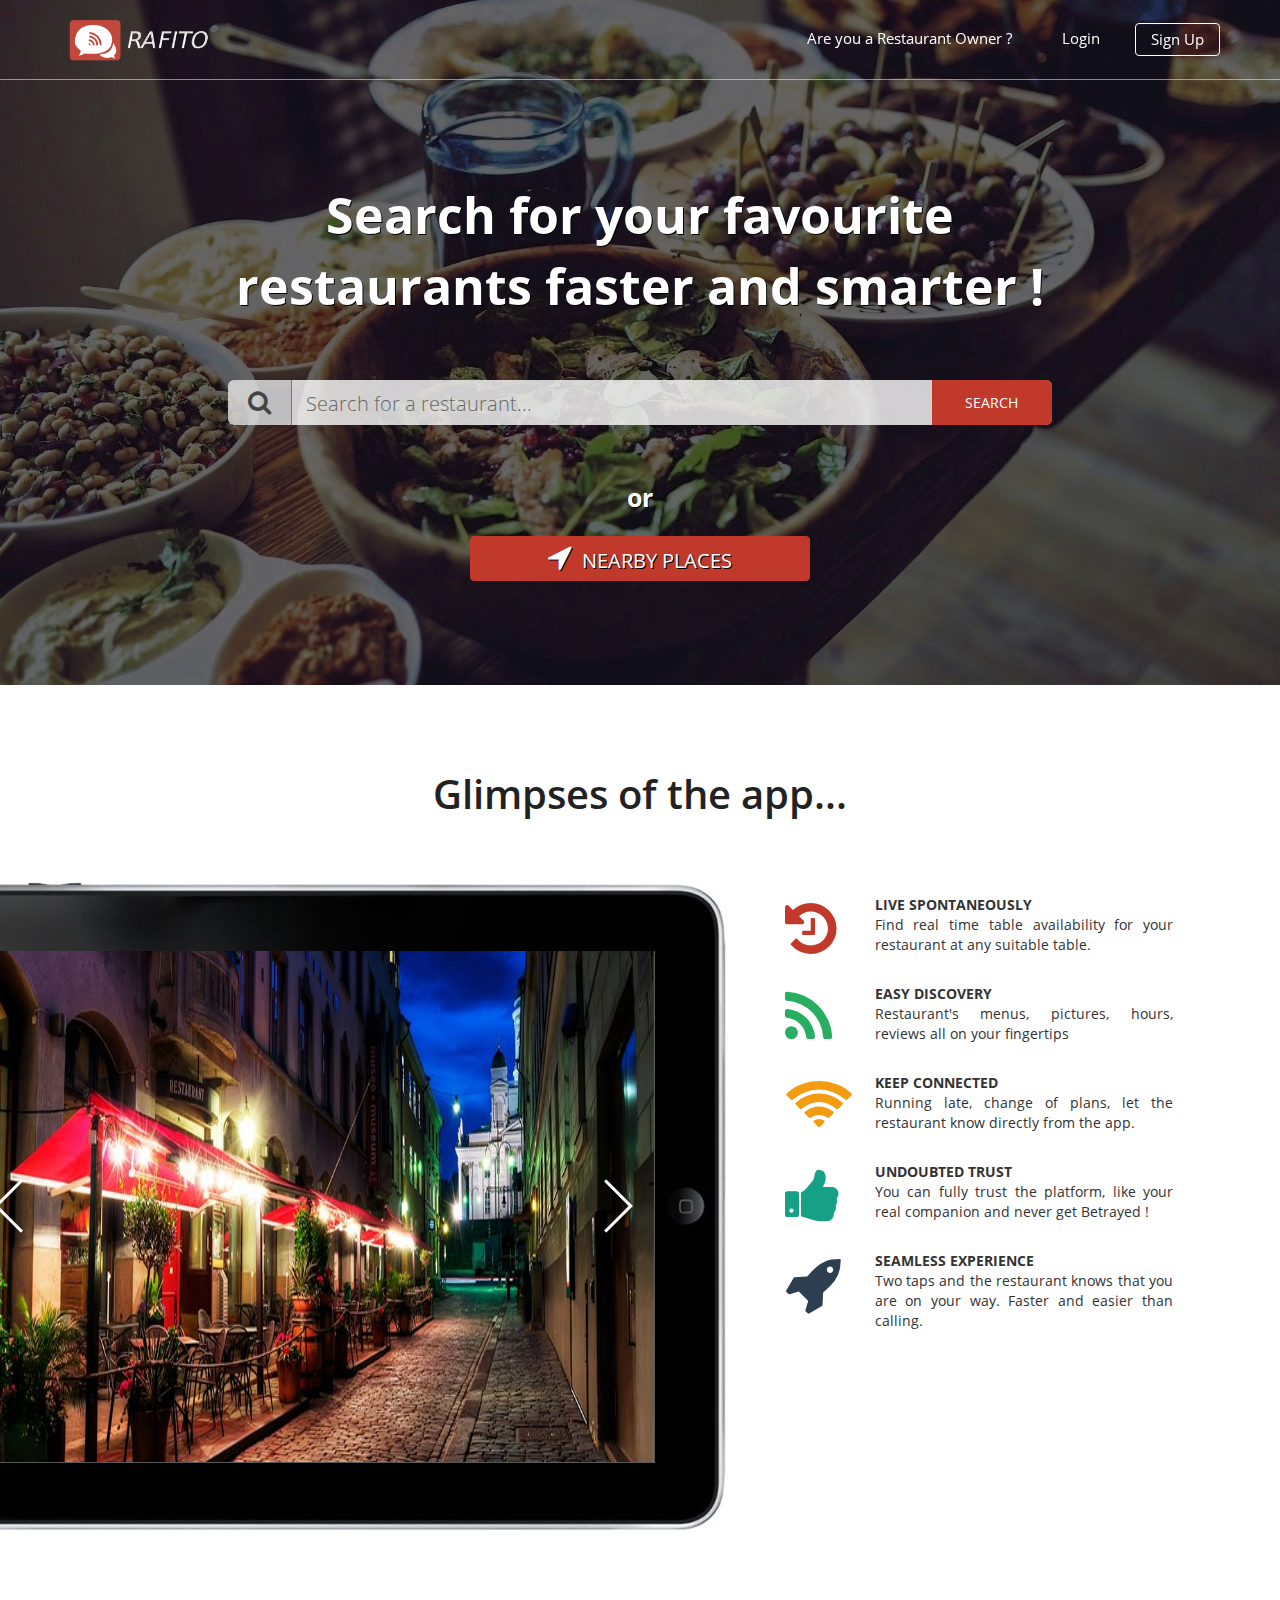
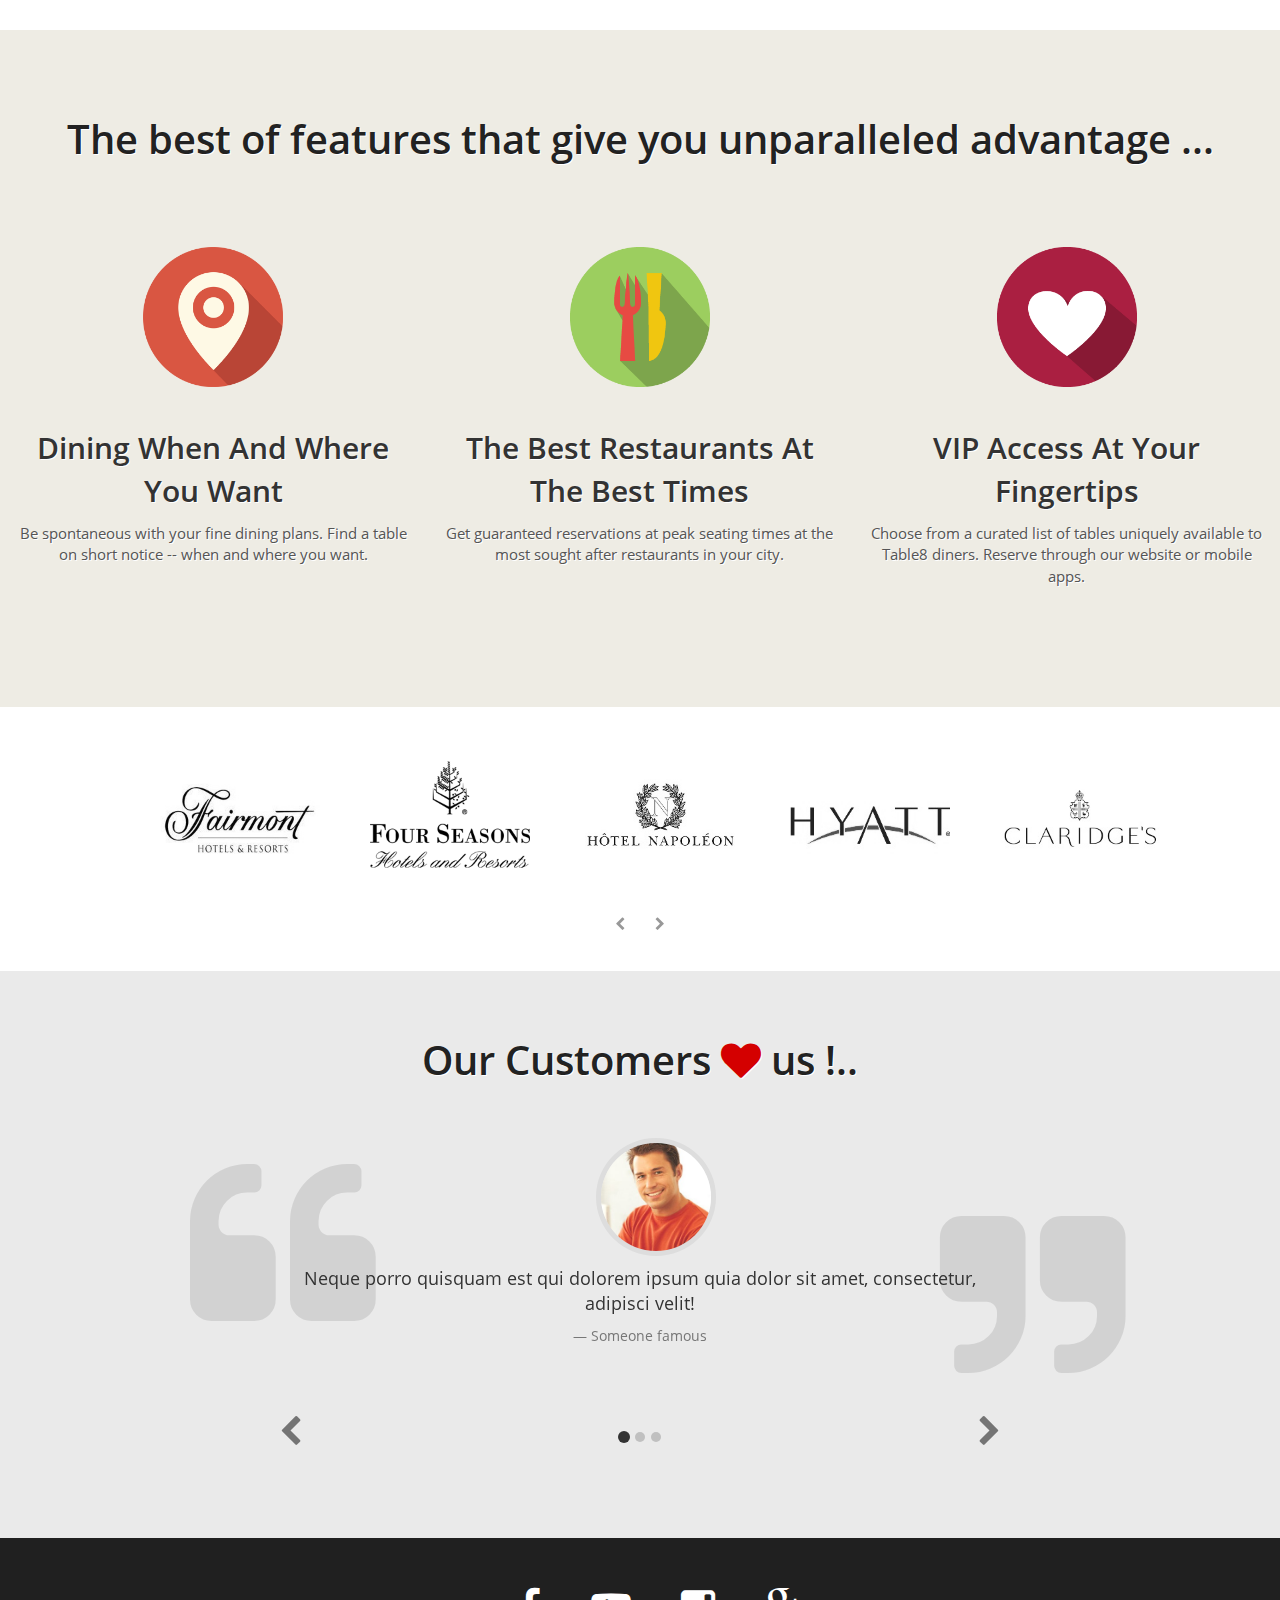
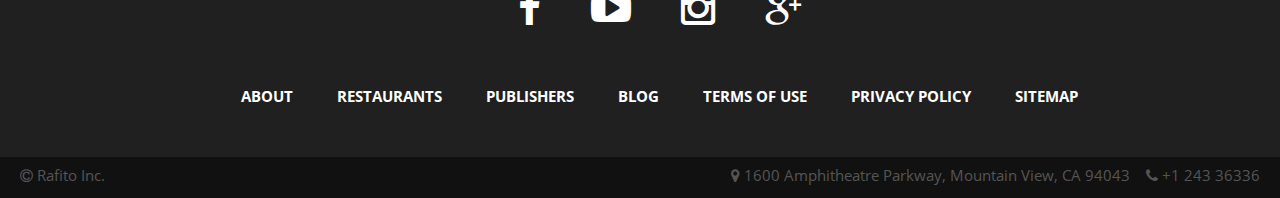
==== commit 120b9aaa: "photo slider done" ====
--- a/home.html
+++ b/home.html
@@ -2,6 +2,9 @@
 <html>
 	<head>
 		<title>RAFITO</title>
+		<meta name=viewport content="width=device-width, initial-scale=1">
+		<meta http-equiv="Content-Type" content="text/html; charset=utf-8" />
+
 		<link type="image/x-icon" rel="shortcut icon" href="" />
 		<link rel="stylesheet" type="text/css" href="assets/css/style.css">
 		<link rel="stylesheet" type="text/css" href="assets/css/style_home.css">
@@ -9,13 +12,14 @@
 		<link rel="stylesheet" type="text/css" href="bower_components/bootstrap/dist/css/bootstrap-theme.css">
 		<link href="assets/fonts/font-awesome/css/font-awesome.min.css" rel="stylesheet" type="text/css"/>
 		<script type="text/javascript" src="bower_components/jquery/dist/jquery.js"></script>
-		
+
 	</head>
 
 	<body>
 		<script type="text/javascript" src="bower_components/skrollr/src/skrollr.js"></script>
 		<script type="text/javascript" src="bower_components/bootstrap/dist/js/bootstrap.js"></script>
 		<script type="text/javascript" src="assets/plugins/jquery.scrollbox.js"></script>
+		<script type="text/javascript" src="assets/plugins/jssor/jssor.slider.js"></script>
 
 		<div class="header" data-200="background:rgba(0,0,0,0);;border-bottom: 1px solid rgba(255,255,255,0.5);box-shadow: 0px 0px 0px 0px rgba(0,0,0,1);height:80px" data-500="background:rgba(50,50,50,1);height: 60px;box-shadow: -1px -3px 10px 4px rgba(0,0,0,0.75);border-bottom: 1px solid rgba(0,0,0,0);">
 			<img src="assets/img/logo.png" class="logo" data-200="top:8px" data-500="top:-2px">
@@ -79,7 +83,47 @@
 				</div>
 				<div class="row">
 					<div class="col-lg-7 col-md-12">
-						<img class="mac-frame" src='assets/img/mac2.png'>
+						<img class="mac-frame" src='assets/img/ipad.png'>
+
+						<div class="img-slider-wrapper">
+						
+							<div id="slider1_container">
+					            <!-- Loading Screen -->
+					            <div u="loading" style="position: absolute; top: 0px; left: 0px;">
+					                <div style="filter: alpha(opacity=70); opacity:0.7; position: absolute; display: block;
+
+					                background-color: #000; top: 0px; left: 0px;width: 100%; height:100%;">
+					                </div>
+					                <div class="loading_img">
+					                </div>
+					            </div>
+
+					            <!-- Slides Container -->
+					            <div u="slides" class="slider1_slides" >
+					                
+					                <div>
+					                    <img u="image" src2="assets/img/signup-slider/01.jpg" />
+					                </div>
+					                <div>
+					                    <img u="image" src2="assets/img/signup-slider/02.jpg" />
+					                </div>
+					                <div>
+					                    <img u="image" src2="assets/img/signup-slider/03.jpg" />
+					                </div>
+					                <div>
+					                    <img u="image" src2="assets/img/signup-slider/04.jpg" />
+					                </div>
+					            </div>
+					     		
+
+					            <span u="arrowleft" class="jssora21l" style="top: 123px; left: 8px;">
+					            </span>
+					            
+					            <span u="arrowright" class="jssora21r" style="top: 123px; right: 8px;"></span>
+					        </div>
+
+						</div>
+
 					</div>
 					<div class="col-lg-5 col-md-12 slider-side-frame-wrapper">
 						<div class="slider-side-frame">
@@ -277,31 +321,8 @@
 
 		</div>
 
-		<script type="text/javascript">
-		    
-
-		    $(document).ready(function() {
-			 	//Set the carousel options
-			  	$('#quote-carousel').carousel({
-			    	pause: true,
-			    	interval: 4000,
-			  	});
-			});
-
-			var s = skrollr.init();
-
-			$('#demo5').scrollbox({
-  				direction: 'h',
-  				distance: 210
-			});
-			$('#demo5-backward').click(function () {
-			 	$('#demo5').trigger('backward');
-			});
-			$('#demo5-forward').click(function () {
-			 	$('#demo5').trigger('forward');
-			});
-
-		</script>
+		<script type="text/javascript" src="assets/js/home.js"></script>
+
 
 	</body>
 </html>--- a/assets/css/style.css
+++ b/assets/css/style.css
@@ -65,7 +65,7 @@
     position: absolute;
     top: -2px;
     left: 60px;
-    width: 130px;
+    width: 160px;
 }
 
 .header-search-bar-wrapper {
@@ -172,7 +172,7 @@
         display: none;
     }
     .logo {
-        left: calc(50% - 65px);
+        left: calc(50% - 80px);
     }
 }
 
--- a/assets/css/style_home.css
+++ b/assets/css/style_home.css
@@ -177,7 +177,7 @@
 
 .slider {
 	height: auto;
-	background-color: #fafafa;
+	background-color: #fff;
 	padding-bottom: 100px;
 	padding-top: 20px;
 }
@@ -243,6 +243,54 @@
 }
 
 
+.img-slider-wrapper {
+	width: 680px;
+	height: 511px;
+	position: absolute;
+	top: 69px;
+	left: -26px;
+}
+
+#slider1_container {
+	display: none; 
+	position: absolute; 
+	margin: 0 auto; 
+	width: 100%; 
+	height: 100%; 
+	overflow: hidden;
+}
+
+.loading_img {
+	position: absolute;
+	display: block; 
+	background: url(../img/loading.gif) no-repeat center center;
+	top: 0px; 
+	left: 0px;
+	width: 100%;
+	height:100%;
+}
+
+/* jssor slider arrow navigator skin 11 css */
+					               
+.jssora21l, .jssora21r {
+    display: block;
+    position: absolute;
+    /* size of arrow element */
+    width: 55px;
+    height: 55px;
+    cursor: pointer;
+    background: url(../plugins/jssor/img/a21.png) center center no-repeat;
+    overflow: hidden;
+}
+.jssora21l { background-position: -3px -33px; }
+.jssora21r { background-position: -63px -33px; }
+.jssora21l:hover { background-position: -123px -33px; }
+.jssora21r:hover { background-position: -183px -33px; }
+.jssora21l.jssora21ldn { background-position: -243px -33px; }
+.jssora21r.jssora21rdn { background-position: -303px -33px; }
+
+
+
 @media (max-width: 500px) {
 	.slider-desc {
 		height: 120px;
@@ -260,6 +308,9 @@
 	.mac-frame {
 		display: none;
 	}
+	.img-slider-wrapper {
+		display: none;
+	}
 }
 
 @media (min-width: 768px) and (max-width: 992px) {
@@ -269,6 +320,9 @@
 	.slider-side-frame-wrapper {
 		padding: 0px 200px !important;
 		text-align: justify;
+	}
+	.img-slider-wrapper {
+		display: none;
 	}
 }
 
@@ -276,26 +330,58 @@
 	.mac-frame {
 		padding: 00px 0px;
 		margin-bottom: 40px;
-		width: 90%;
-		margin-left: 5%; 
+		width: 900px;
+		margin-left: calc(50% - 450px); 
 	}
 
 	.slider-side-frame-wrapper {
 		padding: 0px 25% !important;
 		text-align: justify;
 	}
+	.img-slider-wrapper {
+		width: 736px;
+		height: 553px;
+		position: absolute;
+		top: calc(10% + 1px);
+		left: calc(50% - 364px);
+	}
+	.slider1_slides {
+		cursor: move; 
+		position: absolute; 
+		left: 0px; 
+		top: 0px; 
+		width: 800px; 
+		height: 553px;
+		overflow: hidden;
+	} 
 }
 
 @media (min-width: 1200px) {
 	.mac-frame {
 		padding: 00px 0px;
-		margin-left: -150px;
+		margin-left: -120px;
 	}
 
 	.slider-side-frame-wrapper {
 		padding-right: 100px !important;
 		text-align: justify;
 	}
+	.img-slider-wrapper {
+		width: 680px;
+		height: 511px;
+		position: absolute;
+		top: 69px;
+		left: -26px;
+	}
+	.slider1_slides {
+		cursor: move; 
+		position: absolute; 
+		left: 0px; 
+		top: 0px; 
+		width: 680px; 
+		height: 511px;
+		overflow: hidden;
+	} 
 }
 
 
